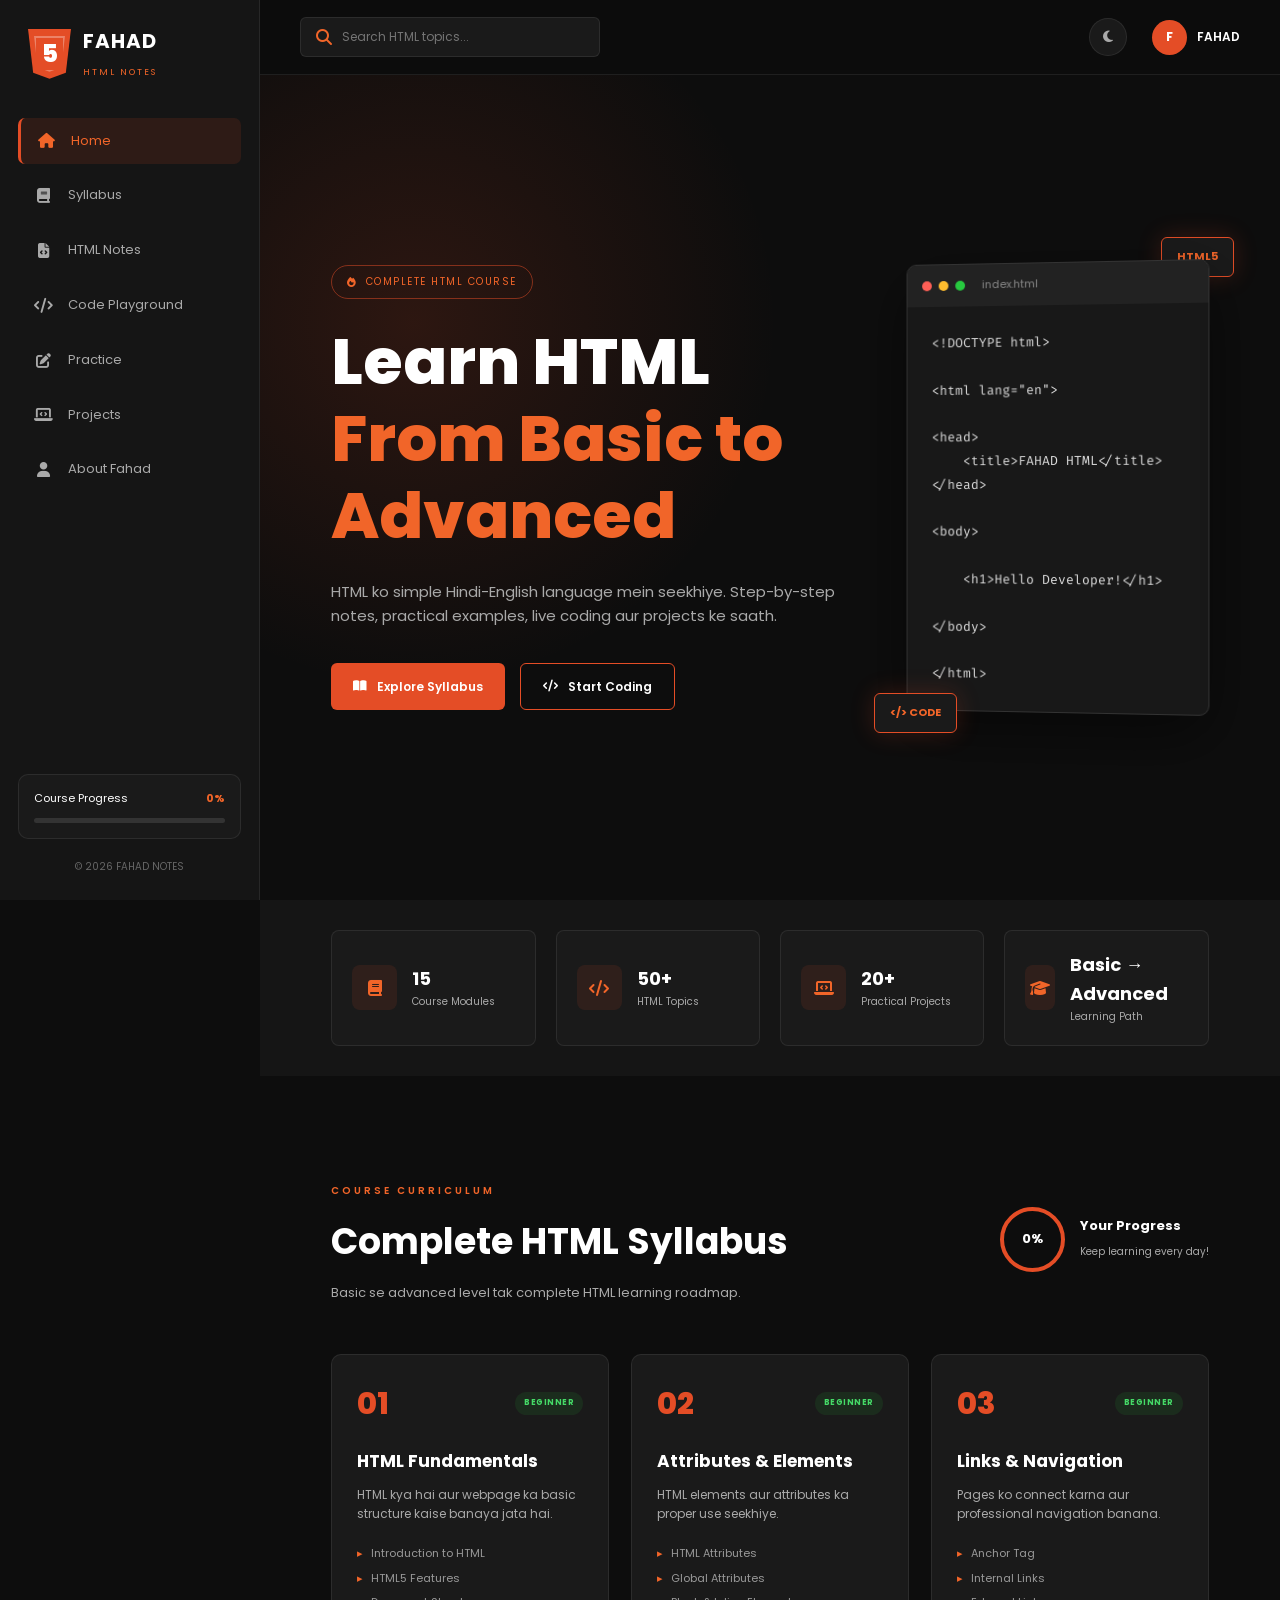
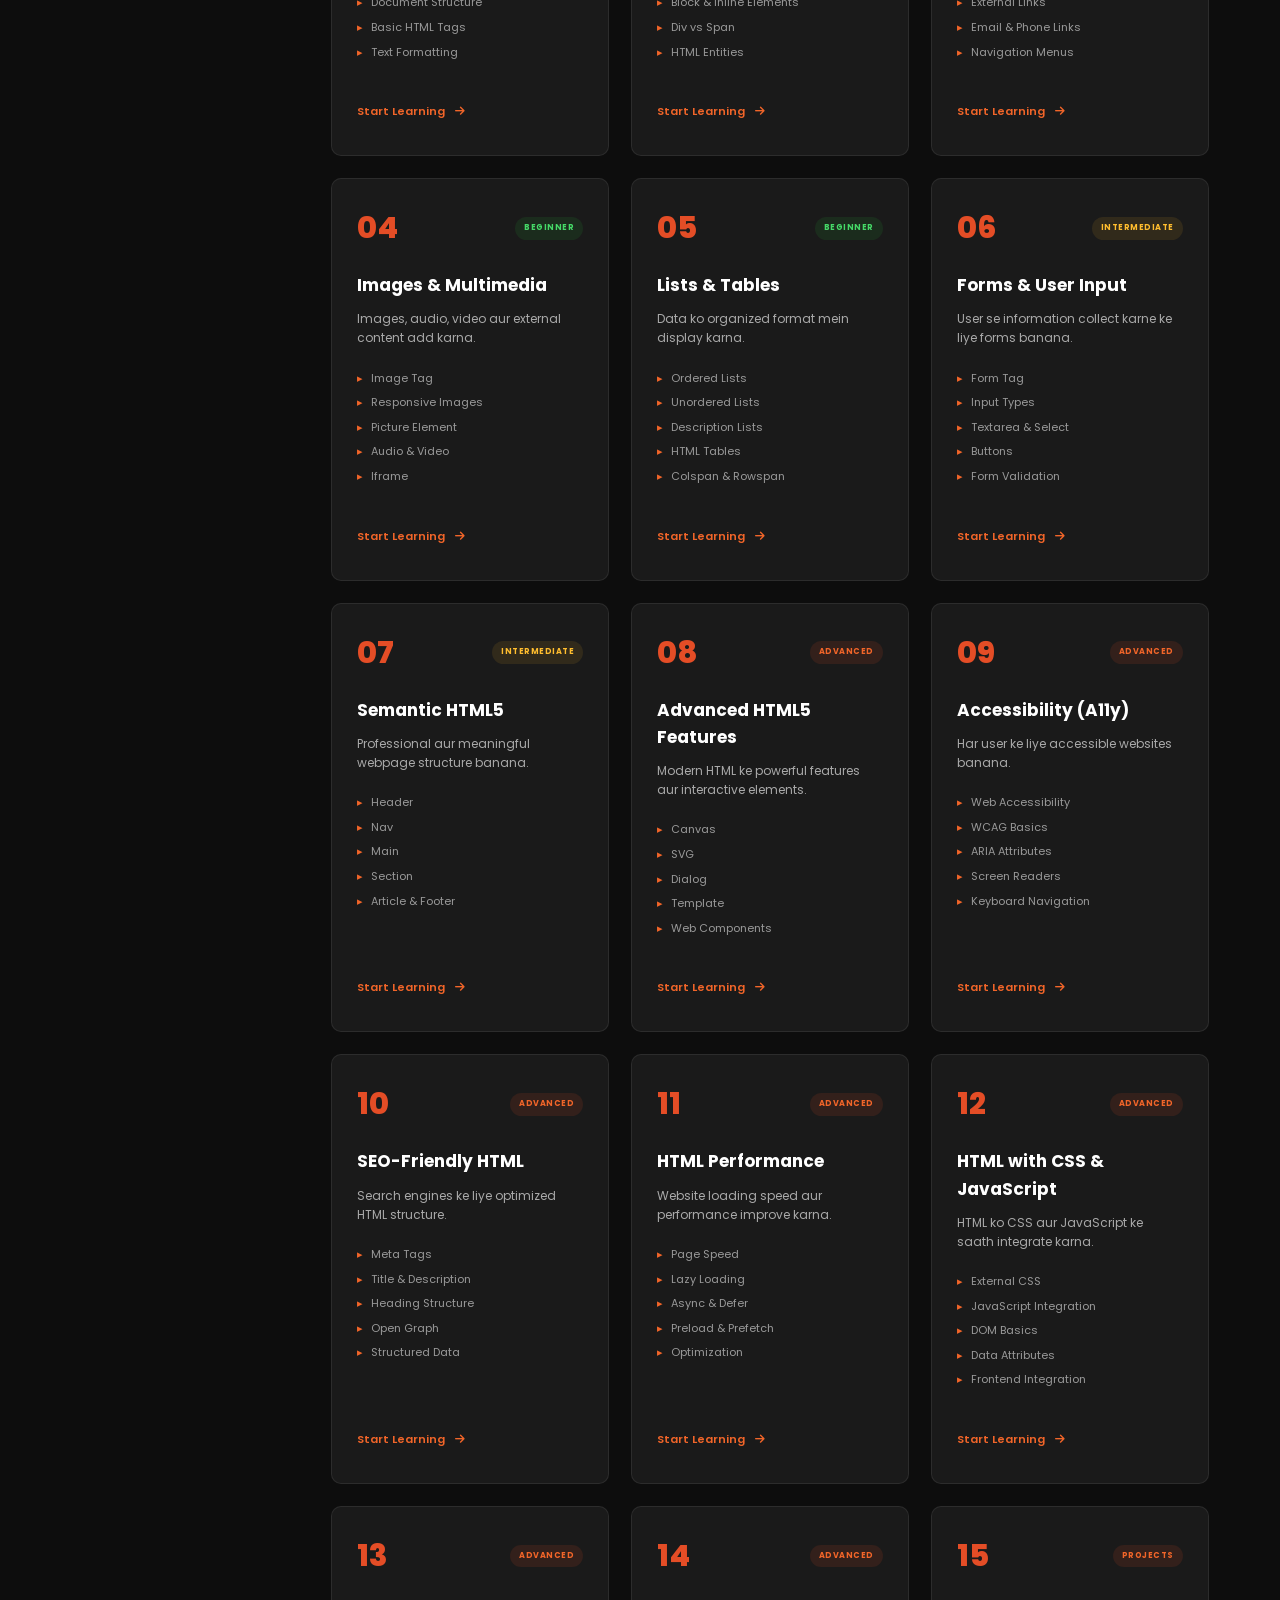
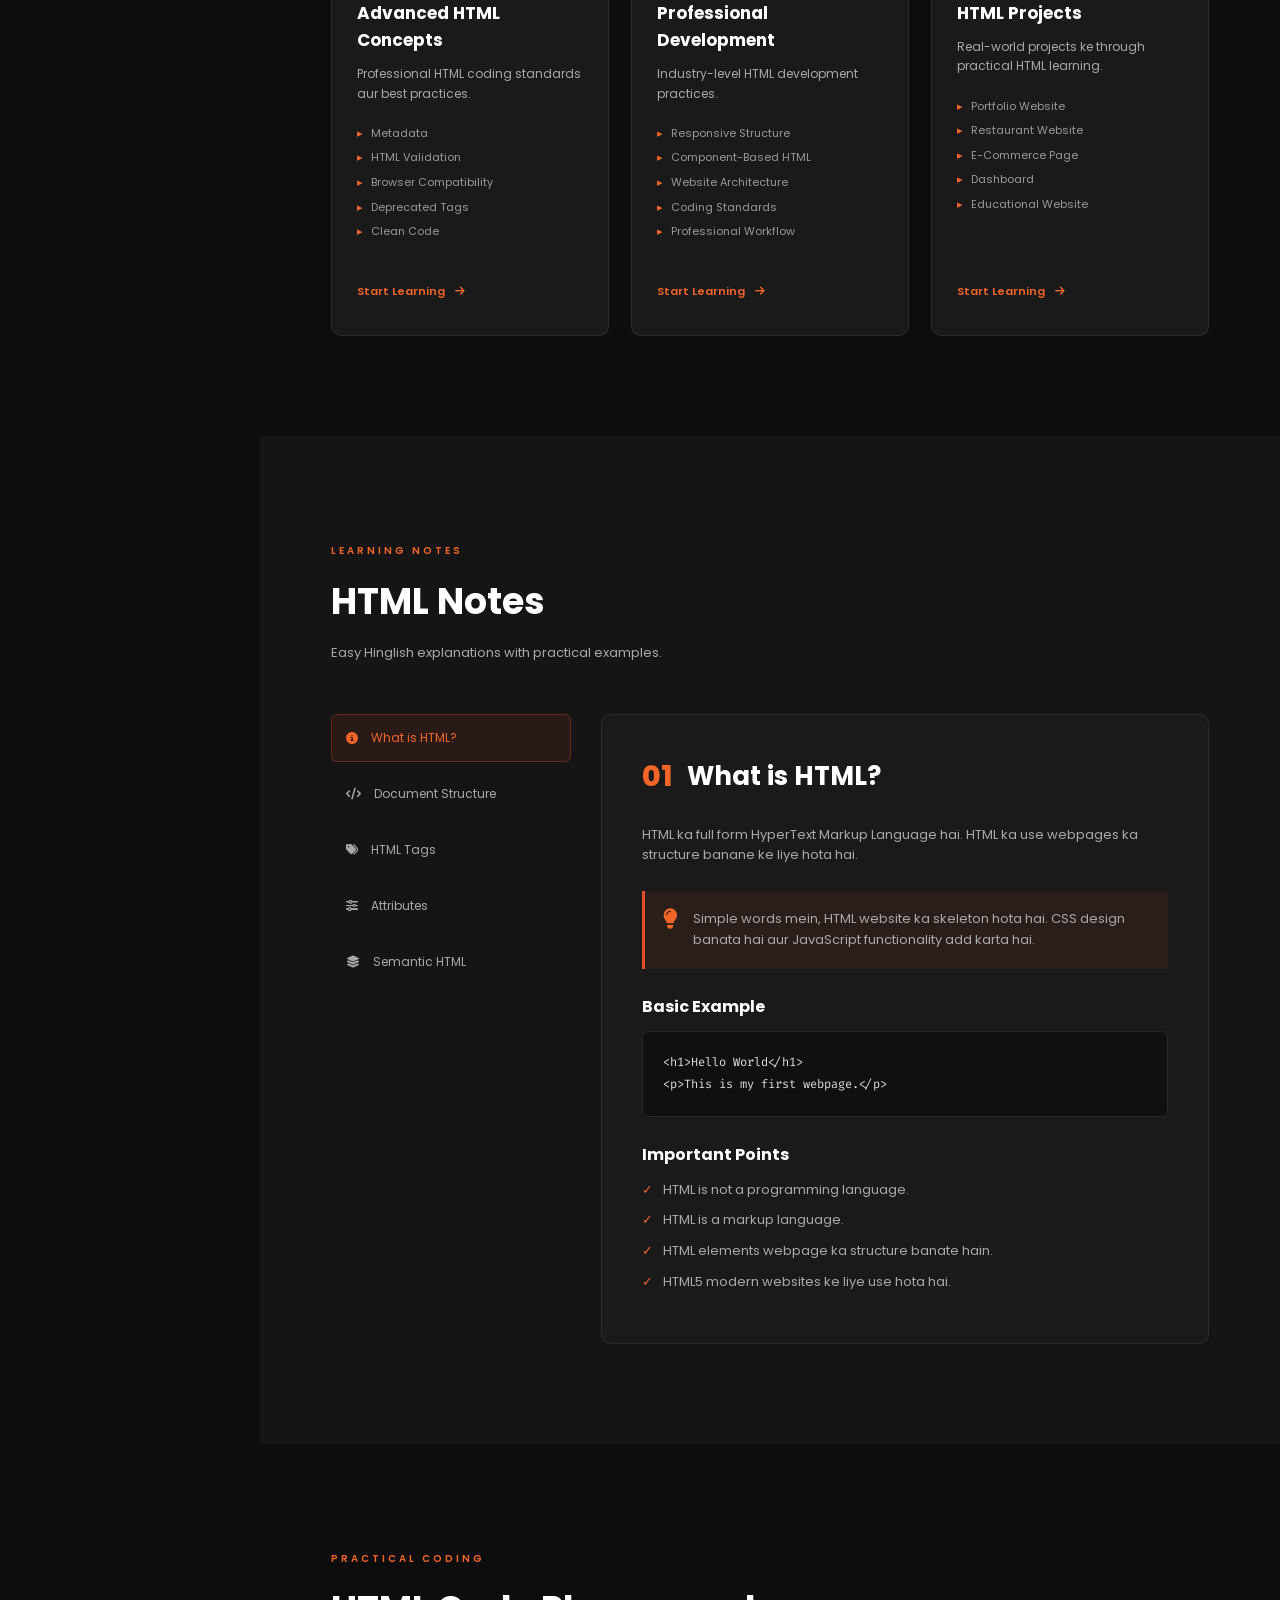
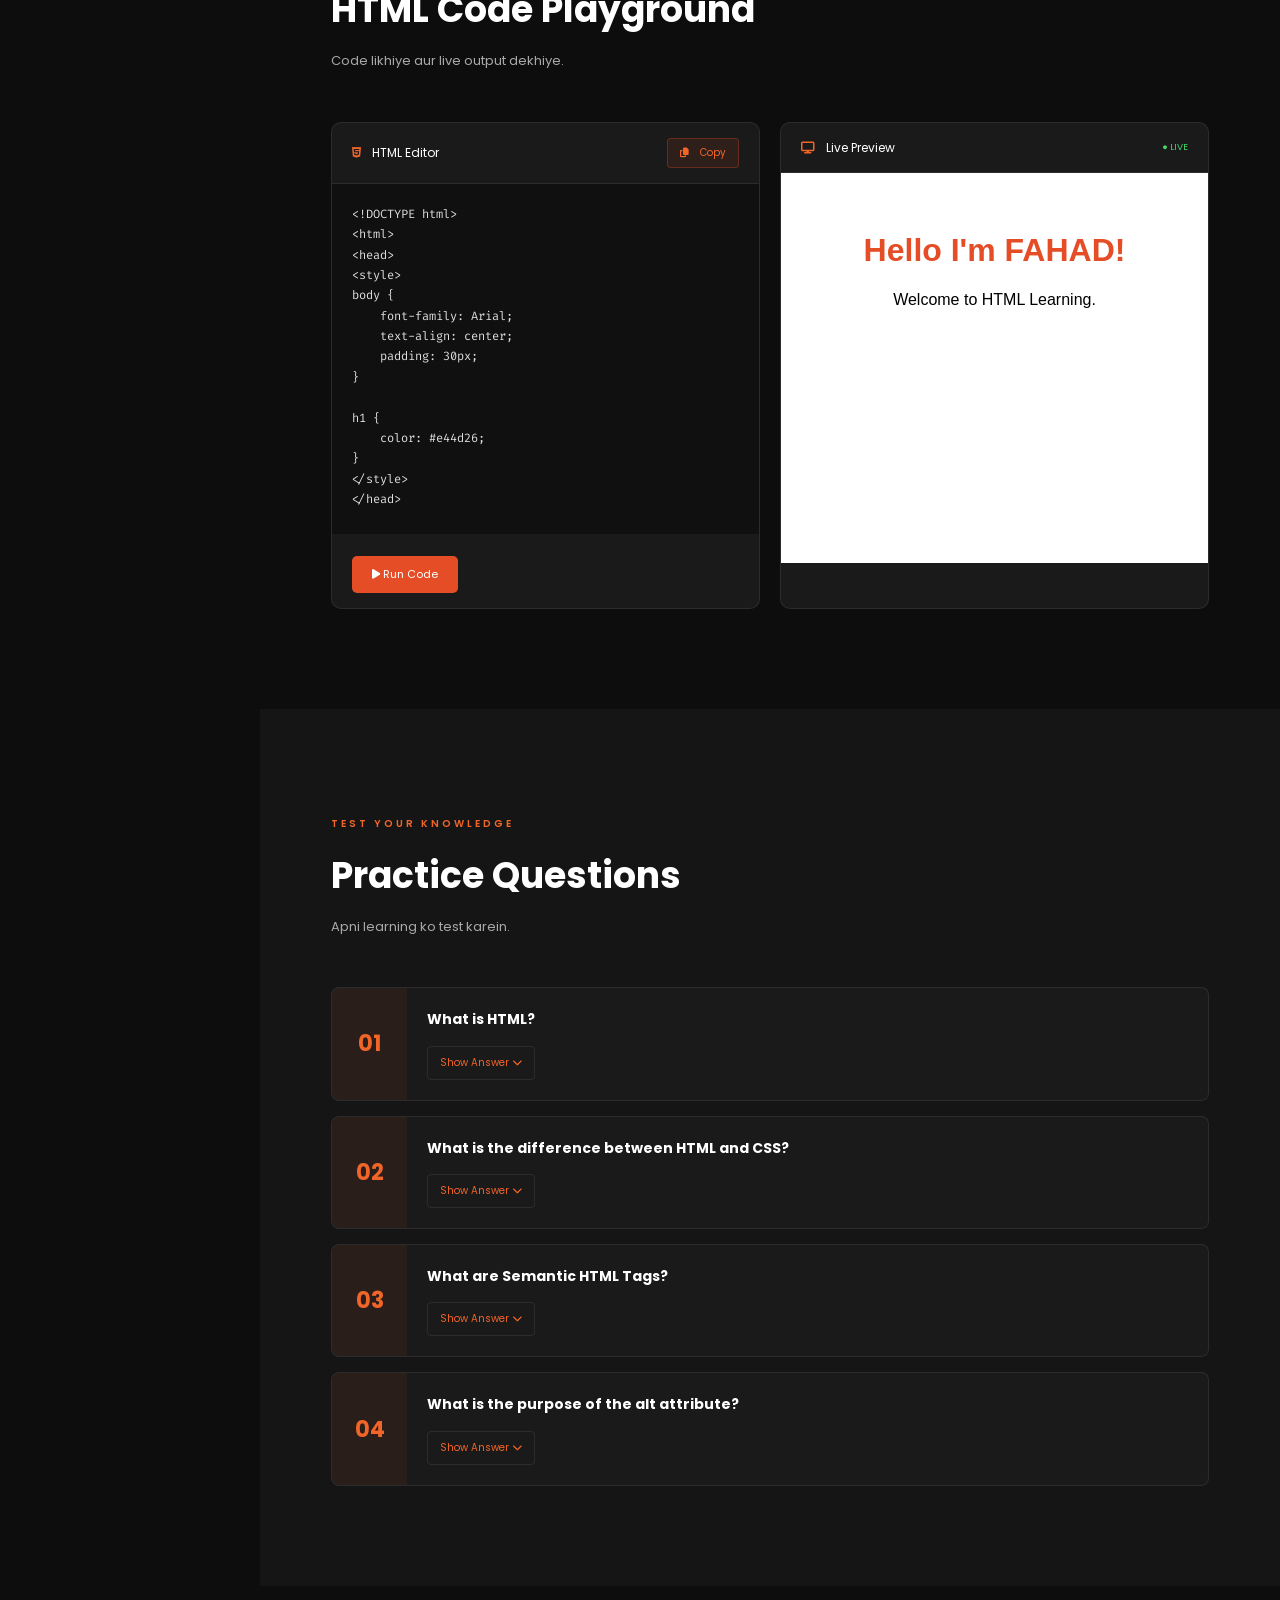
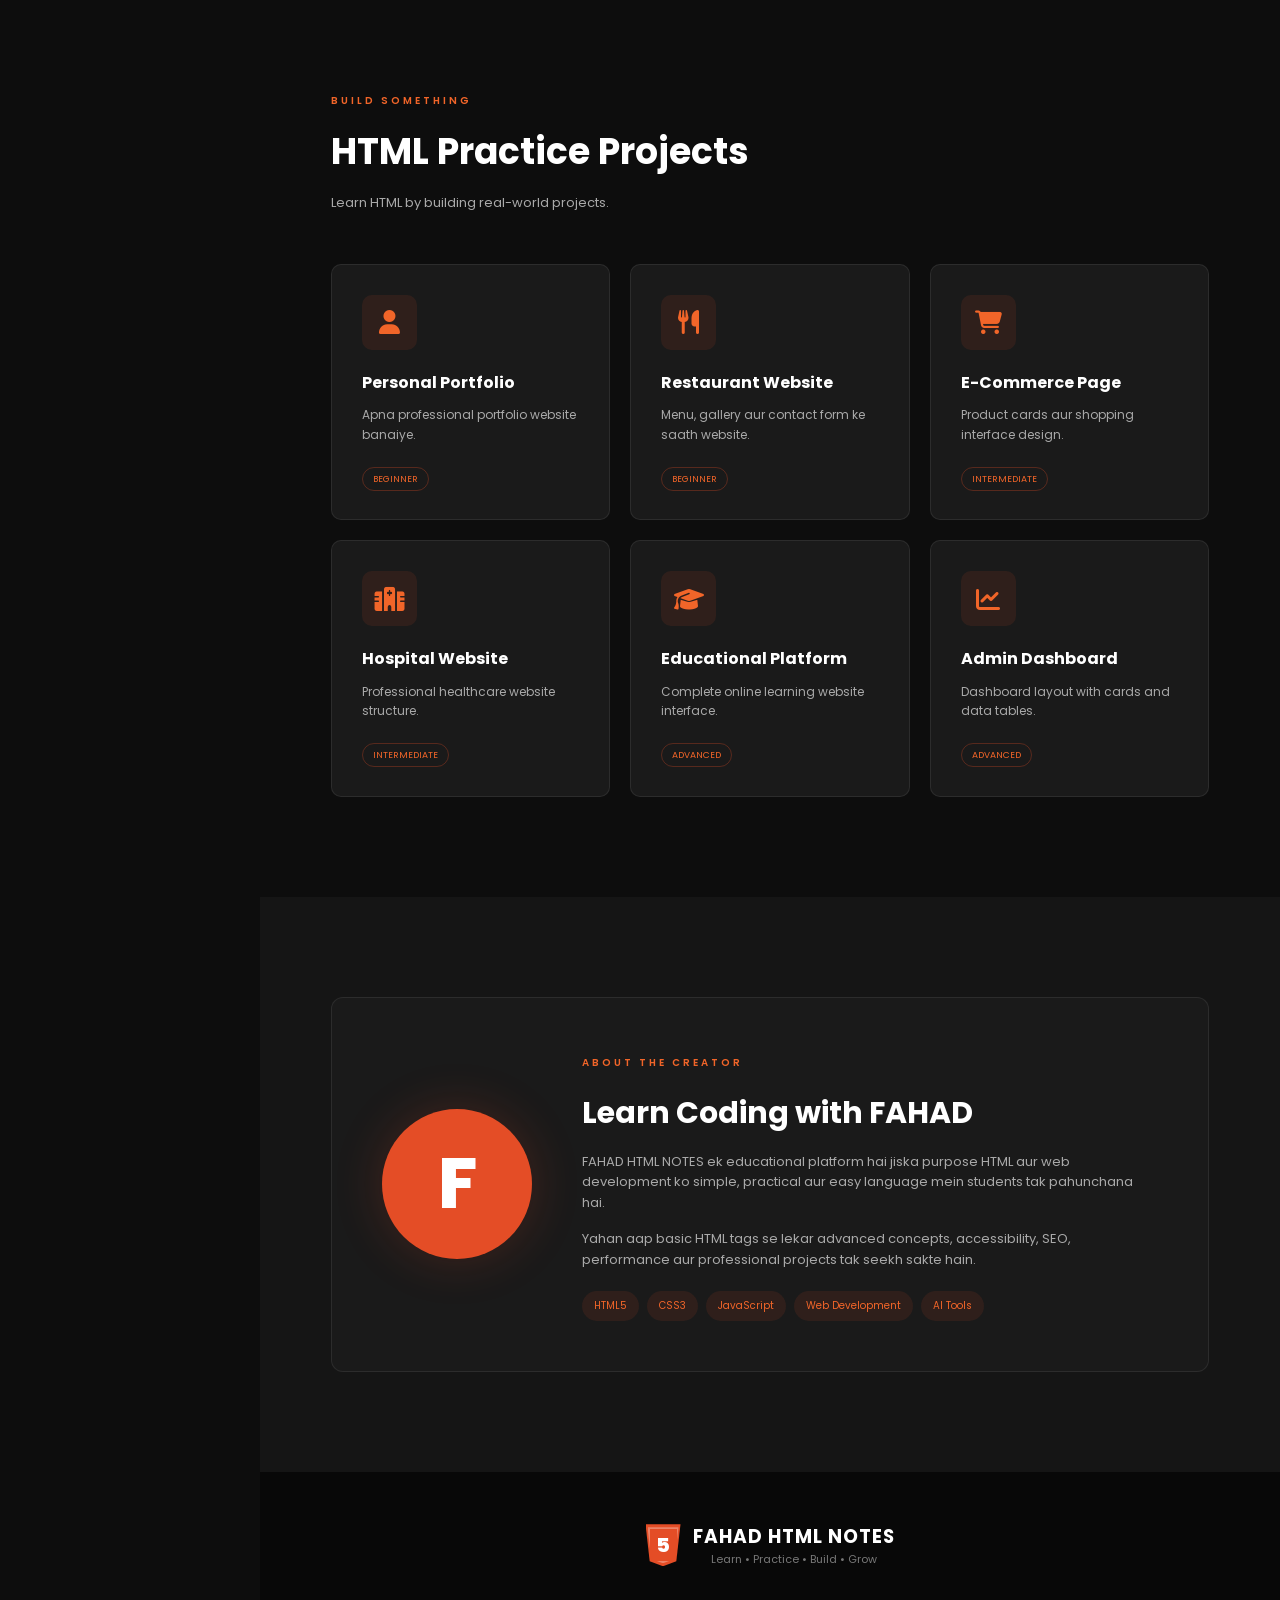
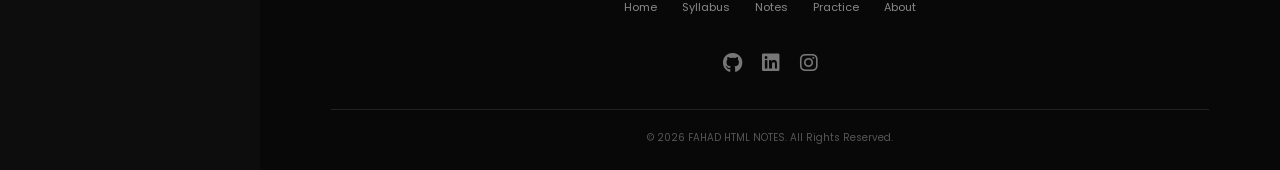
==== HTML Note/index.html @ c2941033 "Add files via upload" ====
<!DOCTYPE html>
<html lang="en">
<head>
    <meta charset="UTF-8">
    <meta name="viewport" content="width=device-width, initial-scale=1.0">

    <title>FAHAD HTML NOTES | Learn HTML Basic to Advanced</title>

    <link rel="stylesheet" href="style.css">

    <link href="https://fonts.googleapis.com/css2?family=Poppins:wght@300;400;500;600;700;800&family=Fira+Code:wght@400;500;600&display=swap" rel="stylesheet">

    <link rel="stylesheet" href="https://cdnjs.cloudflare.com/ajax/libs/font-awesome/6.5.0/css/all.min.css">
</head>

<body>

<!-- ================= SIDEBAR ================= -->

<aside class="sidebar">

    <div class="brand">

        <div class="html-logo">
            <span>5</span>
        </div>

        <div class="brand-text">
            <h2>FAHAD</h2>
            <small>HTML NOTES</small>
        </div>

    </div>


    <nav class="side-nav">

        <a href="#home" class="active">
            <i class="fa-solid fa-house"></i>
            <span>Home</span>
        </a>

        <a href="#syllabus">
            <i class="fa-solid fa-book"></i>
            <span>Syllabus</span>
        </a>

        <a href="#notes">
            <i class="fa-solid fa-file-code"></i>
            <span>HTML Notes</span>
        </a>

        <a href="#playground">
            <i class="fa-solid fa-code"></i>
            <span>Code Playground</span>
        </a>

        <a href="#practice">
            <i class="fa-solid fa-pen-to-square"></i>
            <span>Practice</span>
        </a>

        <a href="#projects">
            <i class="fa-solid fa-laptop-code"></i>
            <span>Projects</span>
        </a>

        <a href="#about">
            <i class="fa-solid fa-user"></i>
            <span>About Fahad</span>
        </a>

    </nav>


    <div class="sidebar-bottom">

        <div class="progress-mini">

            <div class="progress-top">
                <span>Course Progress</span>
                <span id="miniProgress">0%</span>
            </div>

            <div class="progress-bar">
                <div id="miniProgressBar"></div>
            </div>

        </div>

        <p>© 2026 FAHAD NOTES</p>

    </div>

</aside>


<!-- ================= MAIN CONTENT ================= -->

<main class="main-content">


<!-- TOPBAR -->

<header class="topbar">

    <button class="menu-btn" id="menuBtn">
        <i class="fa-solid fa-bars"></i>
    </button>


    <div class="search-box">

        <i class="fa-solid fa-search"></i>

        <input
            type="text"
            id="searchInput"
            placeholder="Search HTML topics..."
        >

    </div>


    <div class="top-actions">

        <button id="themeToggle" class="icon-btn">
            <i class="fa-solid fa-moon"></i>
        </button>

        <div class="profile-mini">
            <div class="profile-avatar">F</div>
            <span>FAHAD</span>
        </div>

    </div>

</header>


<!-- ================= HOME ================= -->

<section class="hero-section" id="home">

    <div class="hero-content">

        <div class="hero-badge">
            <i class="fa-solid fa-fire"></i>
            COMPLETE HTML COURSE
        </div>

        <h1>
            Learn HTML<br>
            <span>From Basic to Advanced</span>
        </h1>

        <p>
            HTML ko simple Hindi-English language mein seekhiye.
            Step-by-step notes, practical examples, live coding aur projects ke saath.
        </p>

        <div class="hero-buttons">

            <a href="#syllabus" class="btn primary-btn">
                <i class="fa-solid fa-book-open"></i>
                Explore Syllabus
            </a>

            <a href="#playground" class="btn outline-btn">
                <i class="fa-solid fa-code"></i>
                Start Coding
            </a>

        </div>

    </div>


    <div class="hero-visual">

        <div class="floating-tag tag-one">
            HTML5
        </div>

        <div class="code-window">

            <div class="window-header">

                <span class="dot red"></span>
                <span class="dot yellow"></span>
                <span class="dot green"></span>

                <small>index.html</small>

            </div>

<pre><code>&lt;!DOCTYPE html&gt;

&lt;html lang="en"&gt;

&lt;head&gt;
    &lt;title&gt;FAHAD HTML&lt;/title&gt;
&lt;/head&gt;

&lt;body&gt;

    &lt;h1&gt;Hello Developer!&lt;/h1&gt;

&lt;/body&gt;

&lt;/html&gt;</code></pre>

        </div>

        <div class="floating-tag tag-two">
            &lt;/&gt; CODE
        </div>

    </div>

</section>


<!-- ================= STATS ================= -->

<section class="stats-grid">

    <div class="stat-card">
        <div class="stat-icon">
            <i class="fa-solid fa-book"></i>
        </div>
        <div>
            <h3>15</h3>
            <p>Course Modules</p>
        </div>
    </div>


    <div class="stat-card">
        <div class="stat-icon">
            <i class="fa-solid fa-code"></i>
        </div>
        <div>
            <h3>50+</h3>
            <p>HTML Topics</p>
        </div>
    </div>


    <div class="stat-card">
        <div class="stat-icon">
            <i class="fa-solid fa-laptop-code"></i>
        </div>
        <div>
            <h3>20+</h3>
            <p>Practical Projects</p>
        </div>
    </div>


    <div class="stat-card">
        <div class="stat-icon">
            <i class="fa-solid fa-graduation-cap"></i>
        </div>
        <div>
            <h3>Basic → Advanced</h3>
            <p>Learning Path</p>
        </div>
    </div>

</section>


<!-- ================= SYLLABUS ================= -->

<section class="section" id="syllabus">

    <div class="section-header">

        <div>
            <span class="section-label">COURSE CURRICULUM</span>
            <h2>Complete HTML Syllabus</h2>
            <p>Basic se advanced level tak complete HTML learning roadmap.</p>
        </div>

        <div class="course-progress">

            <div class="progress-circle">
                <span id="progressPercent">0%</span>
            </div>

            <div>
                <strong>Your Progress</strong>
                <small>Keep learning every day!</small>
            </div>

        </div>

    </div>


    <div class="syllabus-grid" id="syllabusGrid">

        <!-- MODULE 1 -->

        <div class="module-card" data-title="html fundamentals introduction basic tags">

            <div class="module-top">
                <span class="module-number">01</span>
                <span class="level beginner">BEGINNER</span>
            </div>

            <h3>HTML Fundamentals</h3>

            <p>
                HTML kya hai aur webpage ka basic structure kaise banaya jata hai.
            </p>

            <ul>
                <li>Introduction to HTML</li>
                <li>HTML5 Features</li>
                <li>Document Structure</li>
                <li>Basic HTML Tags</li>
                <li>Text Formatting</li>
            </ul>

            <button class="module-btn" onclick="openModule(1)">
                Start Learning <i class="fa-solid fa-arrow-right"></i>
            </button>

        </div>


        <!-- MODULE 2 -->

        <div class="module-card" data-title="html attributes elements div span entities">

            <div class="module-top">
                <span class="module-number">02</span>
                <span class="level beginner">BEGINNER</span>
            </div>

            <h3>Attributes & Elements</h3>

            <p>
                HTML elements aur attributes ka proper use seekhiye.
            </p>

            <ul>
                <li>HTML Attributes</li>
                <li>Global Attributes</li>
                <li>Block & Inline Elements</li>
                <li>Div vs Span</li>
                <li>HTML Entities</li>
            </ul>

            <button class="module-btn" onclick="openModule(2)">
                Start Learning <i class="fa-solid fa-arrow-right"></i>
            </button>

        </div>


        <!-- MODULE 3 -->

        <div class="module-card" data-title="links navigation anchor href">

            <div class="module-top">
                <span class="module-number">03</span>
                <span class="level beginner">BEGINNER</span>
            </div>

            <h3>Links & Navigation</h3>

            <p>
                Pages ko connect karna aur professional navigation banana.
            </p>

            <ul>
                <li>Anchor Tag</li>
                <li>Internal Links</li>
                <li>External Links</li>
                <li>Email & Phone Links</li>
                <li>Navigation Menus</li>
            </ul>

            <button class="module-btn" onclick="openModule(3)">
                Start Learning <i class="fa-solid fa-arrow-right"></i>
            </button>

        </div>


        <!-- MODULE 4 -->

        <div class="module-card" data-title="images audio video multimedia picture iframe">

            <div class="module-top">
                <span class="module-number">04</span>
                <span class="level beginner">BEGINNER</span>
            </div>

            <h3>Images & Multimedia</h3>

            <p>
                Images, audio, video aur external content add karna.
            </p>

            <ul>
                <li>Image Tag</li>
                <li>Responsive Images</li>
                <li>Picture Element</li>
                <li>Audio & Video</li>
                <li>Iframe</li>
            </ul>

            <button class="module-btn" onclick="openModule(4)">
                Start Learning <i class="fa-solid fa-arrow-right"></i>
            </button>

        </div>


        <!-- MODULE 5 -->

        <div class="module-card" data-title="lists tables ordered unordered table">

            <div class="module-top">
                <span class="module-number">05</span>
                <span class="level beginner">BEGINNER</span>
            </div>

            <h3>Lists & Tables</h3>

            <p>
                Data ko organized format mein display karna.
            </p>

            <ul>
                <li>Ordered Lists</li>
                <li>Unordered Lists</li>
                <li>Description Lists</li>
                <li>HTML Tables</li>
                <li>Colspan & Rowspan</li>
            </ul>

            <button class="module-btn" onclick="openModule(5)">
                Start Learning <i class="fa-solid fa-arrow-right"></i>
            </button>

        </div>


        <!-- MODULE 6 -->

        <div class="module-card" data-title="forms input validation textarea select">

            <div class="module-top">
                <span class="module-number">06</span>
                <span class="level intermediate">INTERMEDIATE</span>
            </div>

            <h3>Forms & User Input</h3>

            <p>
                User se information collect karne ke liye forms banana.
            </p>

            <ul>
                <li>Form Tag</li>
                <li>Input Types</li>
                <li>Textarea & Select</li>
                <li>Buttons</li>
                <li>Form Validation</li>
            </ul>

            <button class="module-btn" onclick="openModule(6)">
                Start Learning <i class="fa-solid fa-arrow-right"></i>
            </button>

        </div>


        <!-- MODULE 7 -->

        <div class="module-card" data-title="semantic html header nav main section article footer">

            <div class="module-top">
                <span class="module-number">07</span>
                <span class="level intermediate">INTERMEDIATE</span>
            </div>

            <h3>Semantic HTML5</h3>

            <p>
                Professional aur meaningful webpage structure banana.
            </p>

            <ul>
                <li>Header</li>
                <li>Nav</li>
                <li>Main</li>
                <li>Section</li>
                <li>Article & Footer</li>
            </ul>

            <button class="module-btn" onclick="openModule(7)">
                Start Learning <i class="fa-solid fa-arrow-right"></i>
            </button>

        </div>


        <!-- MODULE 8 -->

        <div class="module-card" data-title="advanced html5 canvas svg dialog template">

            <div class="module-top">
                <span class="module-number">08</span>
                <span class="level advanced">ADVANCED</span>
            </div>

            <h3>Advanced HTML5 Features</h3>

            <p>
                Modern HTML ke powerful features aur interactive elements.
            </p>

            <ul>
                <li>Canvas</li>
                <li>SVG</li>
                <li>Dialog</li>
                <li>Template</li>
                <li>Web Components</li>
            </ul>

            <button class="module-btn" onclick="openModule(8)">
                Start Learning <i class="fa-solid fa-arrow-right"></i>
            </button>

        </div>


        <!-- MODULE 9 -->

        <div class="module-card" data-title="accessibility aria wcag screen reader">

            <div class="module-top">
                <span class="module-number">09</span>
                <span class="level advanced">ADVANCED</span>
            </div>

            <h3>Accessibility (A11y)</h3>

            <p>
                Har user ke liye accessible websites banana.
            </p>

            <ul>
                <li>Web Accessibility</li>
                <li>WCAG Basics</li>
                <li>ARIA Attributes</li>
                <li>Screen Readers</li>
                <li>Keyboard Navigation</li>
            </ul>

            <button class="module-btn" onclick="openModule(9)">
                Start Learning <i class="fa-solid fa-arrow-right"></i>
            </button>

        </div>


        <!-- MODULE 10 -->

        <div class="module-card" data-title="seo meta tags search engine optimization">

            <div class="module-top">
                <span class="module-number">10</span>
                <span class="level advanced">ADVANCED</span>
            </div>

            <h3>SEO-Friendly HTML</h3>

            <p>
                Search engines ke liye optimized HTML structure.
            </p>

            <ul>
                <li>Meta Tags</li>
                <li>Title & Description</li>
                <li>Heading Structure</li>
                <li>Open Graph</li>
                <li>Structured Data</li>
            </ul>

            <button class="module-btn" onclick="openModule(10)">
                Start Learning <i class="fa-solid fa-arrow-right"></i>
            </button>

        </div>


        <!-- MODULE 11 -->

        <div class="module-card" data-title="performance lazy loading async defer preload">

            <div class="module-top">
                <span class="module-number">11</span>
                <span class="level advanced">ADVANCED</span>
            </div>

            <h3>HTML Performance</h3>

            <p>
                Website loading speed aur performance improve karna.
            </p>

            <ul>
                <li>Page Speed</li>
                <li>Lazy Loading</li>
                <li>Async & Defer</li>
                <li>Preload & Prefetch</li>
                <li>Optimization</li>
            </ul>

            <button class="module-btn" onclick="openModule(11)">
                Start Learning <i class="fa-solid fa-arrow-right"></i>
            </button>

        </div>


        <!-- MODULE 12 -->

        <div class="module-card" data-title="css javascript dom integration">

            <div class="module-top">
                <span class="module-number">12</span>
                <span class="level advanced">ADVANCED</span>
            </div>

            <h3>HTML with CSS & JavaScript</h3>

            <p>
                HTML ko CSS aur JavaScript ke saath integrate karna.
            </p>

            <ul>
                <li>External CSS</li>
                <li>JavaScript Integration</li>
                <li>DOM Basics</li>
                <li>Data Attributes</li>
                <li>Frontend Integration</li>
            </ul>

            <button class="module-btn" onclick="openModule(12)">
                Start Learning <i class="fa-solid fa-arrow-right"></i>
            </button>

        </div>


        <!-- MODULE 13 -->

        <div class="module-card" data-title="metadata validation browser compatibility">

            <div class="module-top">
                <span class="module-number">13</span>
                <span class="level advanced">ADVANCED</span>
            </div>

            <h3>Advanced HTML Concepts</h3>

            <p>
                Professional HTML coding standards aur best practices.
            </p>

            <ul>
                <li>Metadata</li>
                <li>HTML Validation</li>
                <li>Browser Compatibility</li>
                <li>Deprecated Tags</li>
                <li>Clean Code</li>
            </ul>

            <button class="module-btn" onclick="openModule(13)">
                Start Learning <i class="fa-solid fa-arrow-right"></i>
            </button>

        </div>


        <!-- MODULE 14 -->

        <div class="module-card" data-title="professional responsive html architecture components">

            <div class="module-top">
                <span class="module-number">14</span>
                <span class="level advanced">ADVANCED</span>
            </div>

            <h3>Professional Development</h3>

            <p>
                Industry-level HTML development practices.
            </p>

            <ul>
                <li>Responsive Structure</li>
                <li>Component-Based HTML</li>
                <li>Website Architecture</li>
                <li>Coding Standards</li>
                <li>Professional Workflow</li>
            </ul>

            <button class="module-btn" onclick="openModule(14)">
                Start Learning <i class="fa-solid fa-arrow-right"></i>
            </button>

        </div>


        <!-- MODULE 15 -->

        <div class="module-card" data-title="html projects portfolio ecommerce website practice">

            <div class="module-top">
                <span class="module-number">15</span>
                <span class="level advanced">PROJECTS</span>
            </div>

            <h3>HTML Projects</h3>

            <p>
                Real-world projects ke through practical HTML learning.
            </p>

            <ul>
                <li>Portfolio Website</li>
                <li>Restaurant Website</li>
                <li>E-Commerce Page</li>
                <li>Dashboard</li>
                <li>Educational Website</li>
            </ul>

            <button class="module-btn" onclick="openModule(15)">
                Start Learning <i class="fa-solid fa-arrow-right"></i>
            </button>

        </div>

    </div>

</section>


<!-- ================= NOTES ================= -->

<section class="section notes-area" id="notes">

    <div class="section-header">

        <div>
            <span class="section-label">LEARNING NOTES</span>
            <h2>HTML Notes</h2>
            <p>Easy Hinglish explanations with practical examples.</p>
        </div>

    </div>


    <div class="notes-layout">

        <div class="notes-sidebar">

            <button class="note-tab active" onclick="showNote('intro', this)">
                <i class="fa-solid fa-circle-info"></i>
                What is HTML?
            </button>

            <button class="note-tab" onclick="showNote('structure', this)">
                <i class="fa-solid fa-code"></i>
                Document Structure
            </button>

            <button class="note-tab" onclick="showNote('tags', this)">
                <i class="fa-solid fa-tags"></i>
                HTML Tags
            </button>

            <button class="note-tab" onclick="showNote('attributes', this)">
                <i class="fa-solid fa-sliders"></i>
                Attributes
            </button>

            <button class="note-tab" onclick="showNote('semantic', this)">
                <i class="fa-solid fa-layer-group"></i>
                Semantic HTML
            </button>

        </div>


        <div class="notes-content" id="notesContent">

            <div class="note-content active" id="intro">

                <div class="note-title">
                    <span class="note-number">01</span>
                    <h2>What is HTML?</h2>
                </div>

                <p>
                    HTML ka full form HyperText Markup Language hai.
                    HTML ka use webpages ka structure banane ke liye hota hai.
                </p>

                <div class="info-box">
                    <i class="fa-solid fa-lightbulb"></i>
                    <p>
                        Simple words mein, HTML website ka skeleton hota hai.
                        CSS design banata hai aur JavaScript functionality add karta hai.
                    </p>
                </div>

                <h3>Basic Example</h3>

<pre class="note-code"><code>&lt;h1&gt;Hello World&lt;/h1&gt;
&lt;p&gt;This is my first webpage.&lt;/p&gt;</code></pre>

                <h3>Important Points</h3>

                <ul class="check-list">
                    <li>HTML is not a programming language.</li>
                    <li>HTML is a markup language.</li>
                    <li>HTML elements webpage ka structure banate hain.</li>
                    <li>HTML5 modern websites ke liye use hota hai.</li>
                </ul>

            </div>


            <div class="note-content" id="structure">

                <div class="note-title">
                    <span class="note-number">02</span>
                    <h2>HTML Document Structure</h2>
                </div>

                <p>
                    Har HTML webpage ek basic document structure follow karta hai.
                </p>

<pre class="note-code"><code>&lt;!DOCTYPE html&gt;
&lt;html lang="en"&gt;

&lt;head&gt;
    &lt;meta charset="UTF-8"&gt;
    &lt;title&gt;My Website&lt;/title&gt;
&lt;/head&gt;

&lt;body&gt;

    &lt;h1&gt;Welcome&lt;/h1&gt;

&lt;/body&gt;

&lt;/html&gt;</code></pre>

                <div class="info-box">
                    <i class="fa-solid fa-circle-check"></i>
                    <p>
                        <strong>DOCTYPE</strong> browser ko batata hai ki document HTML5 format mein hai.
                    </p>
                </div>

            </div>


            <div class="note-content" id="tags">

                <div class="note-title">
                    <span class="note-number">03</span>
                    <h2>HTML Tags</h2>
                </div>

                <p>
                    HTML tags webpage ke different elements create karte hain.
                </p>

                <div class="tag-table">

                    <div class="tag-row header">
                        <span>Tag</span>
                        <span>Use</span>
                    </div>

                    <div class="tag-row">
                        <span>&lt;h1&gt;</span>
                        <span>Main Heading</span>
                    </div>

                    <div class="tag-row">
                        <span>&lt;p&gt;</span>
                        <span>Paragraph</span>
                    </div>

                    <div class="tag-row">
                        <span>&lt;a&gt;</span>
                        <span>Link</span>
                    </div>

                    <div class="tag-row">
                        <span>&lt;img&gt;</span>
                        <span>Image</span>
                    </div>

                    <div class="tag-row">
                        <span>&lt;div&gt;</span>
                        <span>Container</span>
                    </div>

                </div>

            </div>


            <div class="note-content" id="attributes">

                <div class="note-title">
                    <span class="note-number">04</span>
                    <h2>HTML Attributes</h2>
                </div>

                <p>
                    Attributes HTML elements ke baare mein additional information provide karte hain.
                </p>

<pre class="note-code"><code>&lt;img src="photo.jpg" alt="My Photo"&gt;

&lt;a href="https://example.com"&gt;
    Visit Website
&lt;/a&gt;</code></pre>

                <p>
                    Yahan <strong>src</strong>, <strong>alt</strong> aur <strong>href</strong> attributes hain.
                </p>

            </div>


            <div class="note-content" id="semantic">

                <div class="note-title">
                    <span class="note-number">05</span>
                    <h2>Semantic HTML</h2>
                </div>

                <p>
                    Semantic tags element ka meaning clearly define karte hain.
                    Ye SEO aur accessibility ke liye useful hain.
                </p>

<pre class="note-code"><code>&lt;header&gt;
    Website Header
&lt;/header&gt;

&lt;nav&gt;
    Navigation Menu
&lt;/nav&gt;

&lt;main&gt;
    Main Content
&lt;/main&gt;

&lt;footer&gt;
    Website Footer
&lt;/footer&gt;</code></pre>

            </div>

        </div>

    </div>

</section>


<!-- ================= PLAYGROUND ================= -->

<section class="section playground-section" id="playground">

    <div class="section-header">

        <div>
            <span class="section-label">PRACTICAL CODING</span>
            <h2>HTML Code Playground</h2>
            <p>Code likhiye aur live output dekhiye.</p>
        </div>

    </div>


    <div class="playground">

        <div class="editor-panel">

            <div class="editor-header">

                <span>
                    <i class="fa-brands fa-html5"></i>
                    HTML Editor
                </span>

                <button id="copyCode" class="small-btn">
                    <i class="fa-solid fa-copy"></i>
                    Copy
                </button>

            </div>


<textarea id="codeEditor"><!DOCTYPE html>
<html>
<head>
<style>
body {
    font-family: Arial;
    text-align: center;
    padding: 30px;
}

h1 {
    color: #e44d26;
}
</style>
</head>

<body>

<h1>Hello I'm FAHAD!</h1>
<p>Welcome to HTML Learning.</p>

</body>
</html></textarea>


            <button id="runCode" class="run-btn">
                <i class="fa-solid fa-play"></i>
                Run Code
            </button>

        </div>


        <div class="preview-panel">

            <div class="preview-header">
                <span>
                    <i class="fa-solid fa-display"></i>
                    Live Preview
                </span>

                <span class="live-status">
                    ● LIVE
                </span>
            </div>

            <iframe id="previewFrame"></iframe>

        </div>

    </div>

</section>


<!-- ================= PRACTICE ================= -->

<section class="section practice-section" id="practice">

    <div class="section-header">

        <div>
            <span class="section-label">TEST YOUR KNOWLEDGE</span>
            <h2>Practice Questions</h2>
            <p>Apni learning ko test karein.</p>
        </div>

    </div>


    <div class="practice-list">

        <div class="question-card">

            <div class="question-number">01</div>

            <div class="question-content">

                <h3>What is HTML?</h3>

                <button class="answer-btn" onclick="toggleAnswer(this)">
                    Show Answer <i class="fa-solid fa-chevron-down"></i>
                </button>

                <div class="answer">
                    HTML stands for HyperText Markup Language.
                    It is used to create the structure of webpages.
                </div>

            </div>

        </div>


        <div class="question-card">

            <div class="question-number">02</div>

            <div class="question-content">

                <h3>What is the difference between HTML and CSS?</h3>

                <button class="answer-btn" onclick="toggleAnswer(this)">
                    Show Answer <i class="fa-solid fa-chevron-down"></i>
                </button>

                <div class="answer">
                    HTML creates the structure of a webpage, while CSS is used
                    to design and style that webpage.
                </div>

            </div>

        </div>


        <div class="question-card">

            <div class="question-number">03</div>

            <div class="question-content">

                <h3>What are Semantic HTML Tags?</h3>

                <button class="answer-btn" onclick="toggleAnswer(this)">
                    Show Answer <i class="fa-solid fa-chevron-down"></i>
                </button>

                <div class="answer">
                    Semantic tags clearly describe their meaning and purpose,
                    such as header, nav, main, article, section and footer.
                </div>

            </div>

        </div>


        <div class="question-card">

            <div class="question-number">04</div>

            <div class="question-content">

                <h3>What is the purpose of the alt attribute?</h3>

                <button class="answer-btn" onclick="toggleAnswer(this)">
                    Show Answer <i class="fa-solid fa-chevron-down"></i>
                </button>

                <div class="answer">
                    The alt attribute provides alternative text for images,
                    useful for accessibility and when images cannot load.
                </div>

            </div>

        </div>

    </div>

</section>


<!-- ================= PROJECTS ================= -->

<section class="section projects-section" id="projects">

    <div class="section-header">

        <div>
            <span class="section-label">BUILD SOMETHING</span>
            <h2>HTML Practice Projects</h2>
            <p>Learn HTML by building real-world projects.</p>
        </div>

    </div>


    <div class="projects-grid">

        <div class="project-card">

            <div class="project-icon">
                <i class="fa-solid fa-user"></i>
            </div>

            <h3>Personal Portfolio</h3>

            <p>
                Apna professional portfolio website banaiye.
            </p>

            <span class="project-level">BEGINNER</span>

        </div>


        <div class="project-card">

            <div class="project-icon">
                <i class="fa-solid fa-utensils"></i>
            </div>

            <h3>Restaurant Website</h3>

            <p>
                Menu, gallery aur contact form ke saath website.
            </p>

            <span class="project-level">BEGINNER</span>

        </div>


        <div class="project-card">

            <div class="project-icon">
                <i class="fa-solid fa-cart-shopping"></i>
            </div>

            <h3>E-Commerce Page</h3>

            <p>
                Product cards aur shopping interface design.
            </p>

            <span class="project-level">INTERMEDIATE</span>

        </div>


        <div class="project-card">

            <div class="project-icon">
                <i class="fa-solid fa-hospital"></i>
            </div>

            <h3>Hospital Website</h3>

            <p>
                Professional healthcare website structure.
            </p>

            <span class="project-level">INTERMEDIATE</span>

        </div>


        <div class="project-card">

            <div class="project-icon">
                <i class="fa-solid fa-graduation-cap"></i>
            </div>

            <h3>Educational Platform</h3>

            <p>
                Complete online learning website interface.
            </p>

            <span class="project-level">ADVANCED</span>

        </div>


        <div class="project-card">

            <div class="project-icon">
                <i class="fa-solid fa-chart-line"></i>
            </div>

            <h3>Admin Dashboard</h3>

            <p>
                Dashboard layout with cards and data tables.
            </p>

            <span class="project-level">ADVANCED</span>

        </div>

    </div>

</section>


<!-- ================= ABOUT ================= -->

<section class="section about-section" id="about">

    <div class="about-card">

        <div class="profile-large">
            <span>F</span>
        </div>

        <div class="about-text">

            <span class="section-label">ABOUT THE CREATOR</span>

            <h2>Learn Coding with FAHAD</h2>

            <p>
                FAHAD HTML NOTES ek educational platform hai jiska purpose
                HTML aur web development ko simple, practical aur easy language
                mein students tak pahunchana hai.
            </p>

            <p>
                Yahan aap basic HTML tags se lekar advanced concepts,
                accessibility, SEO, performance aur professional projects tak seekh sakte hain.
            </p>

            <div class="skills">

                <span>HTML5</span>
                <span>CSS3</span>
                <span>JavaScript</span>
                <span>Web Development</span>
                <span>AI Tools</span>

            </div>

        </div>

    </div>

</section>


<!-- ================= FOOTER ================= -->

<footer class="footer">

    <div class="footer-brand">

        <div class="html-logo small">
            <span>5</span>
        </div>

        <div>
            <h3>FAHAD HTML NOTES</h3>
            <p>Learn • Practice • Build • Grow</p>
        </div>

    </div>


    <div class="footer-links">

        <a href="#home">Home</a>
        <a href="#syllabus">Syllabus</a>
        <a href="#notes">Notes</a>
        <a href="#playground">Practice</a>
        <a href="#about">About</a>

    </div>


    <div class="social-links">

        <a href="#"><i class="fab fa-github"></i></a>
        <a href="#"><i class="fab fa-linkedin"></i></a>
        <a href="#"><i class="fab fa-instagram"></i></a>

    </div>


    <hr>

    <p class="copyright">
        © 2026 FAHAD HTML NOTES. All Rights Reserved.
    </p>

</footer>

</main>


<!-- MODULE MODAL -->

<div class="modal" id="moduleModal">

    <div class="modal-content">

        <button class="close-modal" onclick="closeModule()">
            <i class="fa-solid fa-xmark"></i>
        </button>

        <div id="modalBody"></div>

    </div>

</div>


<script src="script.js"></script>

</body>
</html>
---- HTML Note/style.css ----
/* =====================================================
   FAHAD HTML NOTES - PROFESSIONAL DESIGN
===================================================== */

* {
    margin: 0;
    padding: 0;
    box-sizing: border-box;
}

:root {

    --primary: #e44d26;
    --secondary: #f16529;
    --accent: #ff7b45;

    --bg: #0d0d0d;
    --bg-light: #151515;
    --card: #1a1a1a;
    --card-hover: #202020;

    --text: #ffffff;
    --text-light: #a9a9a9;
    --border: rgba(255,255,255,0.08);

    --sidebar-width: 260px;

    --transition: all 0.3s ease;
}

body.light-mode {

    --bg: #f5f5f5;
    --bg-light: #ffffff;
    --card: #ffffff;
    --card-hover: #f0f0f0;

    --text: #1b1b1b;
    --text-light: #666;
    --border: rgba(0,0,0,0.1);

}

html {
    scroll-behavior: smooth;
}

body {

    font-family: 'Poppins', sans-serif;

    background: var(--bg);
    color: var(--text);

    line-height: 1.6;

    transition: var(--transition);

}

a {
    text-decoration: none;
    color: inherit;
}

button {
    font-family: inherit;
    cursor: pointer;
}


/* =====================================================
   SIDEBAR
===================================================== */

.sidebar {

    position: fixed;
    top: 0;
    left: 0;

    width: var(--sidebar-width);
    height: 100vh;

    background: var(--bg-light);

    border-right: 1px solid var(--border);

    padding: 25px 18px;

    display: flex;
    flex-direction: column;

    z-index: 1000;

    transition: var(--transition);

}


/* BRAND */

.brand {

    display: flex;
    align-items: center;
    gap: 12px;

    padding: 0 10px 35px;

}

.html-logo {

    width: 43px;
    height: 50px;

    background: var(--primary);

    clip-path: polygon(0 0, 100% 0, 88% 88%, 50% 100%, 12% 88%);

    display: flex;
    align-items: center;
    justify-content: center;

    font-weight: 800;
    font-size: 25px;

    color: white;

    position: relative;

}

.html-logo::after {

    content: '';

    position: absolute;

    width: 27px;
    height: 32px;

    border: 2px solid white;

    clip-path: polygon(0 0, 100% 0, 88% 88%, 50% 100%, 12% 88%);

    opacity: 0.3;

}

.brand-text h2 {

    font-size: 20px;
    letter-spacing: 1px;

}

.brand-text small {

    color: var(--secondary);

    font-size: 9px;
    letter-spacing: 2px;

}


/* NAVIGATION */

.side-nav {

    display: flex;
    flex-direction: column;
    gap: 8px;

}

.side-nav a {

    display: flex;
    align-items: center;
    gap: 15px;

    padding: 13px 15px;

    color: var(--text-light);

    border-radius: 7px;

    font-size: 13px;

    transition: var(--transition);

}

.side-nav a i {

    width: 20px;
    text-align: center;

    font-size: 15px;

}

.side-nav a:hover,
.side-nav a.active {

    background: rgba(228,77,38,0.12);

    color: var(--secondary);

}

.side-nav a.active {

    border-left: 3px solid var(--primary);

}


/* SIDEBAR BOTTOM */

.sidebar-bottom {

    margin-top: auto;

}

.progress-mini {

    background: var(--card);

    border: 1px solid var(--border);

    border-radius: 10px;

    padding: 15px;

    margin-bottom: 20px;

}

.progress-top {

    display: flex;
    justify-content: space-between;

    font-size: 11px;

    margin-bottom: 10px;

}

.progress-top span:last-child {

    color: var(--secondary);
    font-weight: bold;

}

.progress-bar {

    height: 5px;

    background: #333;

    border-radius: 10px;

    overflow: hidden;

}

#miniProgressBar {

    height: 100%;
    width: 0%;

    background: var(--secondary);

    transition: width 0.5s ease;

}

.sidebar-bottom p {

    font-size: 10px;
    color: #666;
    text-align: center;

}


/* =====================================================
   MAIN CONTENT
===================================================== */

.main-content {

    margin-left: var(--sidebar-width);

    min-height: 100vh;

}


/* TOPBAR */

.topbar {

    position: sticky;
    top: 0;

    height: 75px;

    background: rgba(13,13,13,0.9);

    backdrop-filter: blur(15px);

    border-bottom: 1px solid var(--border);

    display: flex;
    align-items: center;
    justify-content: space-between;

    padding: 0 40px;

    z-index: 900;

}

body.light-mode .topbar {

    background: rgba(255,255,255,0.9);

}

.menu-btn {

    display: none;

    background: none;
    border: none;

    color: var(--text);

    font-size: 20px;

}


/* SEARCH */

.search-box {

    display: flex;
    align-items: center;
    gap: 10px;

    background: var(--card);

    border: 1px solid var(--border);

    padding: 10px 15px;

    border-radius: 6px;

    width: 300px;

}

.search-box i {

    color: var(--secondary);

}

.search-box input {

    background: transparent;
    border: none;
    outline: none;

    color: var(--text);

    width: 100%;

    font-family: inherit;
    font-size: 12px;

}

.top-actions {

    display: flex;
    align-items: center;
    gap: 25px;

}

.icon-btn {

    background: var(--card);

    border: 1px solid var(--border);

    color: var(--text-light);

    width: 38px;
    height: 38px;

    border-radius: 50%;

    transition: var(--transition);

}

.icon-btn:hover {

    color: var(--secondary);
    border-color: var(--primary);

}

.profile-mini {

    display: flex;
    align-items: center;
    gap: 10px;

    font-size: 12px;
    font-weight: 600;

}

.profile-avatar {

    width: 35px;
    height: 35px;

    border-radius: 50%;

    background: var(--primary);

    display: flex;
    align-items: center;
    justify-content: center;

    font-weight: bold;

}


/* =====================================================
   HERO
===================================================== */

.hero-section {

    min-height: calc(100vh - 75px);

    display: flex;
    align-items: center;
    justify-content: space-between;

    padding: 80px 7%;

    background:

        radial-gradient(
            circle at 15% 30%,
            rgba(228,77,38,0.15),
            transparent 35%
        );

}

.hero-content {

    max-width: 600px;

}

.hero-badge {

    display: inline-flex;
    align-items: center;
    gap: 8px;

    padding: 8px 15px;

    border: 1px solid rgba(228,77,38,0.5);

    border-radius: 30px;

    color: var(--secondary);

    font-size: 10px;
    letter-spacing: 1.5px;

}

.hero-badge i {

    color: var(--secondary);

}

.hero-content h1 {

    font-size: clamp(40px, 5vw, 65px);

    line-height: 1.2;

    margin: 25px 0;

    font-weight: 800;

}

.hero-content h1 span {

    color: var(--secondary);

}

.hero-content p {

    color: var(--text-light);

    font-size: 15px;

    max-width: 530px;

}

.hero-buttons {

    display: flex;
    gap: 15px;

    margin-top: 35px;

}

.btn {

    display: inline-flex;
    align-items: center;
    gap: 10px;

    padding: 13px 22px;

    border-radius: 6px;

    font-size: 12px;
    font-weight: 600;

    transition: var(--transition);

}

.primary-btn {

    background: var(--primary);
    color: white;

}

.primary-btn:hover {

    background: var(--secondary);
    transform: translateY(-3px);

}

.outline-btn {

    border: 1px solid var(--primary);

    color: var(--text);

}

.outline-btn:hover {

    background: var(--primary);
    color: white;

}


/* HERO CODE */

.hero-visual {

    position: relative;

    width: 430px;

}

.code-window {

    background: #181818;

    border: 1px solid #333;

    border-radius: 10px;

    box-shadow: 0 20px 60px rgba(0,0,0,0.5);

    overflow: hidden;

    transform: perspective(1000px) rotateY(-5deg);

}

.window-header {

    height: 42px;

    background: #222;

    display: flex;
    align-items: center;

    gap: 7px;

    padding: 0 15px;

}

.window-header small {

    margin-left: 10px;

    color: #888;

    font-size: 11px;

}

.dot {

    width: 10px;
    height: 10px;

    border-radius: 50%;

}

.red {
    background: #ff5f56;
}

.yellow {
    background: #ffbd2e;
}

.green {
    background: #27c93f;
}

.code-window pre {

    padding: 25px;

    overflow-x: auto;

}

.code-window code {

    font-family: 'Fira Code', monospace;

    color: #ddd;

    font-size: 13px;

    line-height: 1.8;

}

.floating-tag {

    position: absolute;

    background: var(--card);

    border: 1px solid var(--primary);

    color: var(--secondary);

    padding: 10px 15px;

    border-radius: 6px;

    font-size: 11px;
    font-weight: bold;

    box-shadow: 0 0 25px rgba(228,77,38,0.2);

}

.tag-one {

    top: -25px;
    right: -25px;

}

.tag-two {

    bottom: -20px;
    left: -30px;

}


/* =====================================================
   STATS
===================================================== */

.stats-grid {

    display: grid;

    grid-template-columns: repeat(4, 1fr);

    gap: 20px;

    padding: 30px 7%;

    background: var(--bg-light);

}

.stat-card {

    display: flex;
    align-items: center;
    gap: 15px;

    padding: 20px;

    background: var(--card);

    border: 1px solid var(--border);

    border-radius: 8px;

}

.stat-icon {

    width: 45px;
    height: 45px;

    display: flex;
    align-items: center;
    justify-content: center;

    background: rgba(228,77,38,0.1);

    border-radius: 8px;

    color: var(--secondary);

}

.stat-card h3 {

    font-size: 18px;

}

.stat-card p {

    font-size: 10px;
    color: var(--text-light);

}


/* =====================================================
   COMMON SECTION
===================================================== */

.section {

    padding: 100px 7%;

}

.section-header {

    display: flex;
    justify-content: space-between;
    align-items: center;

    margin-bottom: 50px;

}

.section-label {

    color: var(--secondary);

    font-size: 10px;
    letter-spacing: 3px;
    font-weight: 600;

}

.section-header h2 {

    font-size: 36px;

    margin: 12px 0;

}

.section-header p {

    color: var(--text-light);

    font-size: 13px;

}


/* =====================================================
   COURSE PROGRESS
===================================================== */

.course-progress {

    display: flex;
    align-items: center;
    gap: 15px;

}

.progress-circle {

    width: 65px;
    height: 65px;

    border-radius: 50%;

    border: 4px solid var(--primary);

    display: flex;
    align-items: center;
    justify-content: center;

}

.progress-circle span {

    font-size: 13px;
    font-weight: bold;

}

.course-progress strong {

    display: block;
    font-size: 13px;

}

.course-progress small {

    color: var(--text-light);
    font-size: 10px;

}


/* =====================================================
   SYLLABUS CARDS
===================================================== */

.syllabus-grid {

    display: grid;

    grid-template-columns: repeat(3, 1fr);

    gap: 22px;

}

.module-card {

    position: relative;

    background: var(--card);

    border: 1px solid var(--border);

    padding: 25px;

    border-radius: 10px;

    transition: var(--transition);

    display: flex;
    flex-direction: column;

}

.module-card:hover {

    transform: translateY(-6px);

    border-color: var(--primary);

    box-shadow: 0 15px 40px rgba(228,77,38,0.1);

}

.module-top {

    display: flex;
    justify-content: space-between;
    align-items: center;

    margin-bottom: 20px;

}

.module-number {

    font-size: 30px;
    font-weight: 800;

    color: var(--primary);

}

.level {

    font-size: 8px;

    padding: 5px 9px;

    border-radius: 20px;

    font-weight: bold;
    letter-spacing: 0.5px;

}

.beginner {

    background: rgba(39,201,63,0.1);
    color: #45d967;

}

.intermediate {

    background: rgba(255,189,46,0.1);
    color: #ffbd2e;

}

.advanced {

    background: rgba(228,77,38,0.12);
    color: var(--secondary);

}

.module-card h3 {

    font-size: 17px;
    margin-bottom: 10px;

}

.module-card p {

    color: var(--text-light);

    font-size: 12px;

    margin-bottom: 15px;

}

.module-card ul {

    list-style: none;

    margin-bottom: 25px;

    flex: 1;

}

.module-card li {

    color: #999;

    font-size: 11px;

    margin: 7px 0;

}

.module-card li::before {

    content: '▸';

    color: var(--secondary);

    margin-right: 8px;

}

.module-btn {

    background: transparent;

    border: none;

    color: var(--secondary);

    font-size: 11px;

    text-align: left;

    font-weight: 600;

    padding: 10px 0;

}

.module-btn i {

    margin-left: 7px;

    transition: var(--transition);

}

.module-btn:hover i {

    margin-left: 12px;

}


/* =====================================================
   NOTES
===================================================== */

.notes-area {

    background: var(--bg-light);

}

.notes-layout {

    display: grid;

    grid-template-columns: 240px 1fr;

    gap: 30px;

}

.notes-sidebar {

    display: flex;
    flex-direction: column;
    gap: 8px;

}

.note-tab {

    background: transparent;

    border: 1px solid transparent;

    color: var(--text-light);

    padding: 14px;

    text-align: left;

    border-radius: 6px;

    font-size: 12px;

    transition: var(--transition);

}

.note-tab i {

    margin-right: 10px;

}

.note-tab:hover,
.note-tab.active {

    background: rgba(228,77,38,0.1);

    border-color: rgba(228,77,38,0.3);

    color: var(--secondary);

}

.notes-content {

    background: var(--card);

    border: 1px solid var(--border);

    border-radius: 10px;

    padding: 40px;

    min-height: 500px;

}

.note-content {

    display: none;

}

.note-content.active {

    display: block;

}

.note-title {

    display: flex;
    align-items: center;
    gap: 15px;

    margin-bottom: 25px;

}

.note-number {

    color: var(--secondary);

    font-size: 28px;
    font-weight: 800;

}

.note-title h2 {

    font-size: 26px;

}

.note-content p {

    color: var(--text-light);

    font-size: 13px;

    margin-bottom: 20px;

}

.info-box {

    display: flex;
    gap: 15px;

    background: rgba(228,77,38,0.08);

    border-left: 3px solid var(--primary);

    padding: 18px;

    margin: 25px 0;

}

.info-box i {

    color: var(--secondary);

    font-size: 20px;

}

.info-box p {

    margin: 0;

}

.note-content h3 {

    font-size: 16px;

    margin: 25px 0 12px;

}

.note-code {

    background: #101010;

    border: 1px solid #292929;

    padding: 20px;

    border-radius: 7px;

    overflow-x: auto;

    margin-bottom: 20px;

}

.note-code code {

    font-family: 'Fira Code', monospace;

    color: #ddd;

    font-size: 12px;

    line-height: 1.8;

}

.check-list {

    list-style: none;

}

.check-list li {

    color: var(--text-light);

    font-size: 13px;

    margin: 10px 0;

}

.check-list li::before {

    content: '✓';

    color: var(--secondary);

    margin-right: 10px;

}


/* TAG TABLE */

.tag-table {

    border: 1px solid var(--border);

    border-radius: 6px;

    overflow: hidden;

}

.tag-row {

    display: grid;
    grid-template-columns: 1fr 2fr;

    padding: 12px 15px;

    border-bottom: 1px solid var(--border);

    font-size: 12px;

}

.tag-row:last-child {

    border-bottom: none;

}

.tag-row.header {

    background: rgba(228,77,38,0.1);

    color: var(--secondary);

    font-weight: bold;

}

.tag-row span:first-child {

    font-family: 'Fira Code', monospace;

    color: var(--secondary);

}


/* =====================================================
   PLAYGROUND
===================================================== */

.playground-section {

    background: var(--bg);

}

.playground {

    display: grid;

    grid-template-columns: 1fr 1fr;

    gap: 20px;

}

.editor-panel,
.preview-panel {

    background: var(--card);

    border: 1px solid var(--border);

    border-radius: 10px;

    overflow: hidden;

}

.editor-header,
.preview-header {

    display: flex;
    justify-content: space-between;
    align-items: center;

    padding: 15px 20px;

    border-bottom: 1px solid var(--border);

    font-size: 12px;

}

.editor-header i,
.preview-header i {

    color: var(--secondary);

    margin-right: 8px;

}

.small-btn {

    background: rgba(228,77,38,0.1);

    border: 1px solid rgba(228,77,38,0.3);

    color: var(--secondary);

    padding: 6px 12px;

    border-radius: 4px;

    font-size: 10px;

}

#codeEditor {

    width: 100%;

    height: 350px;

    resize: none;

    outline: none;

    border: none;

    background: #101010;

    color: #ddd;

    padding: 20px;

    font-family: 'Fira Code', monospace;

    font-size: 12px;

    line-height: 1.7;

}

.run-btn {

    margin: 15px 20px;

    background: var(--primary);

    border: none;

    color: white;

    padding: 10px 20px;

    border-radius: 5px;

    font-size: 11px;

}

.run-btn:hover {

    background: var(--secondary);

}

.preview-panel {

    min-height: 420px;

}

.live-status {

    font-size: 9px;

    color: #45d967;

}

#previewFrame {

    width: 100%;

    height: 390px;

    border: none;

    background: white;

}


/* =====================================================
   PRACTICE
===================================================== */

.practice-section {

    background: var(--bg-light);

}

.practice-list {

    max-width: 900px;

    display: flex;
    flex-direction: column;
    gap: 15px;

}

.question-card {

    display: flex;

    background: var(--card);

    border: 1px solid var(--border);

    border-radius: 8px;

    overflow: hidden;

}

.question-number {

    width: 75px;

    display: flex;
    align-items: center;
    justify-content: center;

    background: rgba(228,77,38,0.08);

    color: var(--secondary);

    font-size: 22px;
    font-weight: bold;

}

.question-content {

    padding: 20px;

    flex: 1;

}

.question-content h3 {

    font-size: 14px;

    margin-bottom: 15px;

}

.answer-btn {

    background: transparent;

    border: 1px solid var(--border);

    color: var(--secondary);

    padding: 8px 12px;

    border-radius: 4px;

    font-size: 10px;

}

.answer {

    display: none;

    color: var(--text-light);

    font-size: 12px;

    margin-top: 15px;

    padding: 15px;

    background: rgba(228,77,38,0.05);

    border-left: 2px solid var(--primary);

}

.answer.show {

    display: block;

}


/* =====================================================
   PROJECTS
===================================================== */

.projects-grid {

    display: grid;

    grid-template-columns: repeat(3, 1fr);

    gap: 20px;

}

.project-card {

    background: var(--card);

    border: 1px solid var(--border);

    border-radius: 10px;

    padding: 30px;

    transition: var(--transition);

}

.project-card:hover {

    transform: translateY(-5px);

    border-color: var(--primary);

}

.project-icon {

    width: 55px;
    height: 55px;

    background: rgba(228,77,38,0.1);

    color: var(--secondary);

    display: flex;
    align-items: center;
    justify-content: center;

    border-radius: 10px;

    font-size: 24px;

    margin-bottom: 20px;

}

.project-card h3 {

    font-size: 16px;

    margin-bottom: 10px;

}

.project-card p {

    color: var(--text-light);

    font-size: 12px;

    margin-bottom: 20px;

}

.project-level {

    font-size: 9px;

    color: var(--secondary);

    border: 1px solid rgba(228,77,38,0.3);

    padding: 5px 10px;

    border-radius: 20px;

}


/* =====================================================
   ABOUT
===================================================== */

.about-section {

    background: var(--bg-light);

}

.about-card {

    max-width: 1000px;

    margin: auto;

    display: flex;
    align-items: center;

    gap: 50px;

    background: var(--card);

    border: 1px solid var(--border);

    border-radius: 12px;

    padding: 50px;

}

.profile-large {

    min-width: 150px;
    height: 150px;

    border-radius: 50%;

    background: var(--primary);

    display: flex;
    align-items: center;
    justify-content: center;

    font-size: 70px;
    font-weight: 800;

    box-shadow: 0 0 50px rgba(228,77,38,0.2);

}

.about-text h2 {

    font-size: 30px;

    margin: 15px 0;

}

.about-text p {

    color: var(--text-light);

    font-size: 13px;

    margin-bottom: 15px;

}

.skills {

    display: flex;
    flex-wrap: wrap;

    gap: 8px;

    margin-top: 20px;

}

.skills span {

    font-size: 10px;

    background: rgba(228,77,38,0.1);

    color: var(--secondary);

    padding: 7px 12px;

    border-radius: 20px;

}


/* =====================================================
   FOOTER
===================================================== */

.footer {

    background: #080808;

    padding: 50px 7% 25px;

    text-align: center;

}

.footer-brand {

    display: flex;
    justify-content: center;
    align-items: center;

    gap: 12px;

}

.footer-brand h3 {

    letter-spacing: 1px;

}

.footer-brand p {

    color: #777;

    font-size: 11px;

}

.html-logo.small {

    width: 35px;
    height: 42px;

    font-size: 20px;

}

.footer-links {

    display: flex;
    justify-content: center;

    gap: 25px;

    margin: 30px 0;

}

.footer-links a {

    color: #888;

    font-size: 11px;

}

.footer-links a:hover {

    color: var(--secondary);

}

.social-links {

    display: flex;
    justify-content: center;

    gap: 20px;

    margin-bottom: 30px;

}

.social-links a {

    color: #777;

    font-size: 20px;

}

.social-links a:hover {

    color: var(--secondary);

}

.footer hr {

    border: none;

    border-top: 1px solid #222;

    margin-bottom: 20px;

}

.copyright {

    color: #555;

    font-size: 10px;

}


/* =====================================================
   MODAL
===================================================== */

.modal {

    display: none;

    position: fixed;

    inset: 0;

    background: rgba(0,0,0,0.8);

    z-index: 2000;

    align-items: center;
    justify-content: center;

    padding: 20px;

}

.modal.show {

    display: flex;

}

.modal-content {

    background: var(--card);

    border: 1px solid var(--primary);

    max-width: 600px;
    width: 100%;

    max-height: 85vh;

    overflow-y: auto;

    border-radius: 12px;

    padding: 35px;

    position: relative;

}

.close-modal {

    position: absolute;

    top: 15px;
    right: 20px;

    background: transparent;
    border: none;

    color: var(--text-light);

    font-size: 20px;

}

.close-modal:hover {

    color: var(--secondary);

}

.modal-content h2 {

    color: var(--secondary);

    margin-bottom: 20px;

}

.modal-content p {

    color: var(--text-light);

    font-size: 13px;

    margin-bottom: 20px;

}

.modal-content ul {

    list-style: none;

}

.modal-content li {

    color: var(--text-light);

    font-size: 12px;

    margin: 10px 0;

}

.modal-content li::before {

    content: '✓';

    color: var(--secondary);

    margin-right: 10px;

}


/* =====================================================
   RESPONSIVE
===================================================== */

@media (max-width: 1200px) {

    .syllabus-grid {
        grid-template-columns: repeat(2, 1fr);
    }

    .hero-visual {
        width: 380px;
    }

}

@media (max-width: 1000px) {

    :root {
        --sidebar-width: 220px;
    }

    .stats-grid {
        grid-template-columns: repeat(2, 1fr);
    }

    .hero-section {
        flex-direction: column;
        gap: 70px;
        text-align: center;
    }

    .hero-content p {
        margin: auto;
    }

    .hero-buttons {
        justify-content: center;
    }

    .notes-layout {
        grid-template-columns: 1fr;
    }

    .notes-sidebar {
        flex-direction: row;
        flex-wrap: wrap;
    }

    .note-tab {
        flex: 1;
    }

    .projects-grid {
        grid-template-columns: repeat(2, 1fr);
    }

}

@media (max-width: 768px) {

    .sidebar {

        transform: translateX(-100%);

    }

    .sidebar.open {

        transform: translateX(0);

    }

    .main-content {

        margin-left: 0;

    }

    .topbar {

        padding: 0 20px;

    }

    .menu-btn {

        display: block;

        margin-right: 15px;

    }

    .search-box {

        width: 200px;

    }

    .profile-mini span {

        display: none;

    }

    .section {

        padding: 70px 5%;

    }

    .hero-section {

        padding: 60px 5%;

    }

    .hero-content h1 {

        font-size: 42px;

    }

    .hero-visual {

        width: 100%;
        max-width: 430px;

    }

    .syllabus-grid {

        grid-template-columns: 1fr;

    }

    .playground {

        grid-template-columns: 1fr;

    }

    .section-header {

        flex-direction: column;
        align-items: flex-start;
        gap: 25px;

    }

    .about-card {

        flex-direction: column;
        text-align: center;

        padding: 35px 25px;

    }

    .skills {

        justify-content: center;

    }

}

@media (max-width: 500px) {

    .stats-grid {

        grid-template-columns: 1fr;

        padding: 25px 5%;

    }

    .search-box {

        width: 150px;

    }

    .hero-content h1 {

        font-size: 35px;

    }

    .hero-buttons {

        flex-direction: column;

    }

    .btn {

        justify-content: center;

    }

    .projects-grid {

        grid-template-columns: 1fr;

    }

    .notes-content {

        padding: 25px 18px;

    }

    .notes-sidebar {

        flex-direction: column;

    }

    .note-tab {

        flex: none;

    }

    .question-number {

        width: 55px;

    }

}
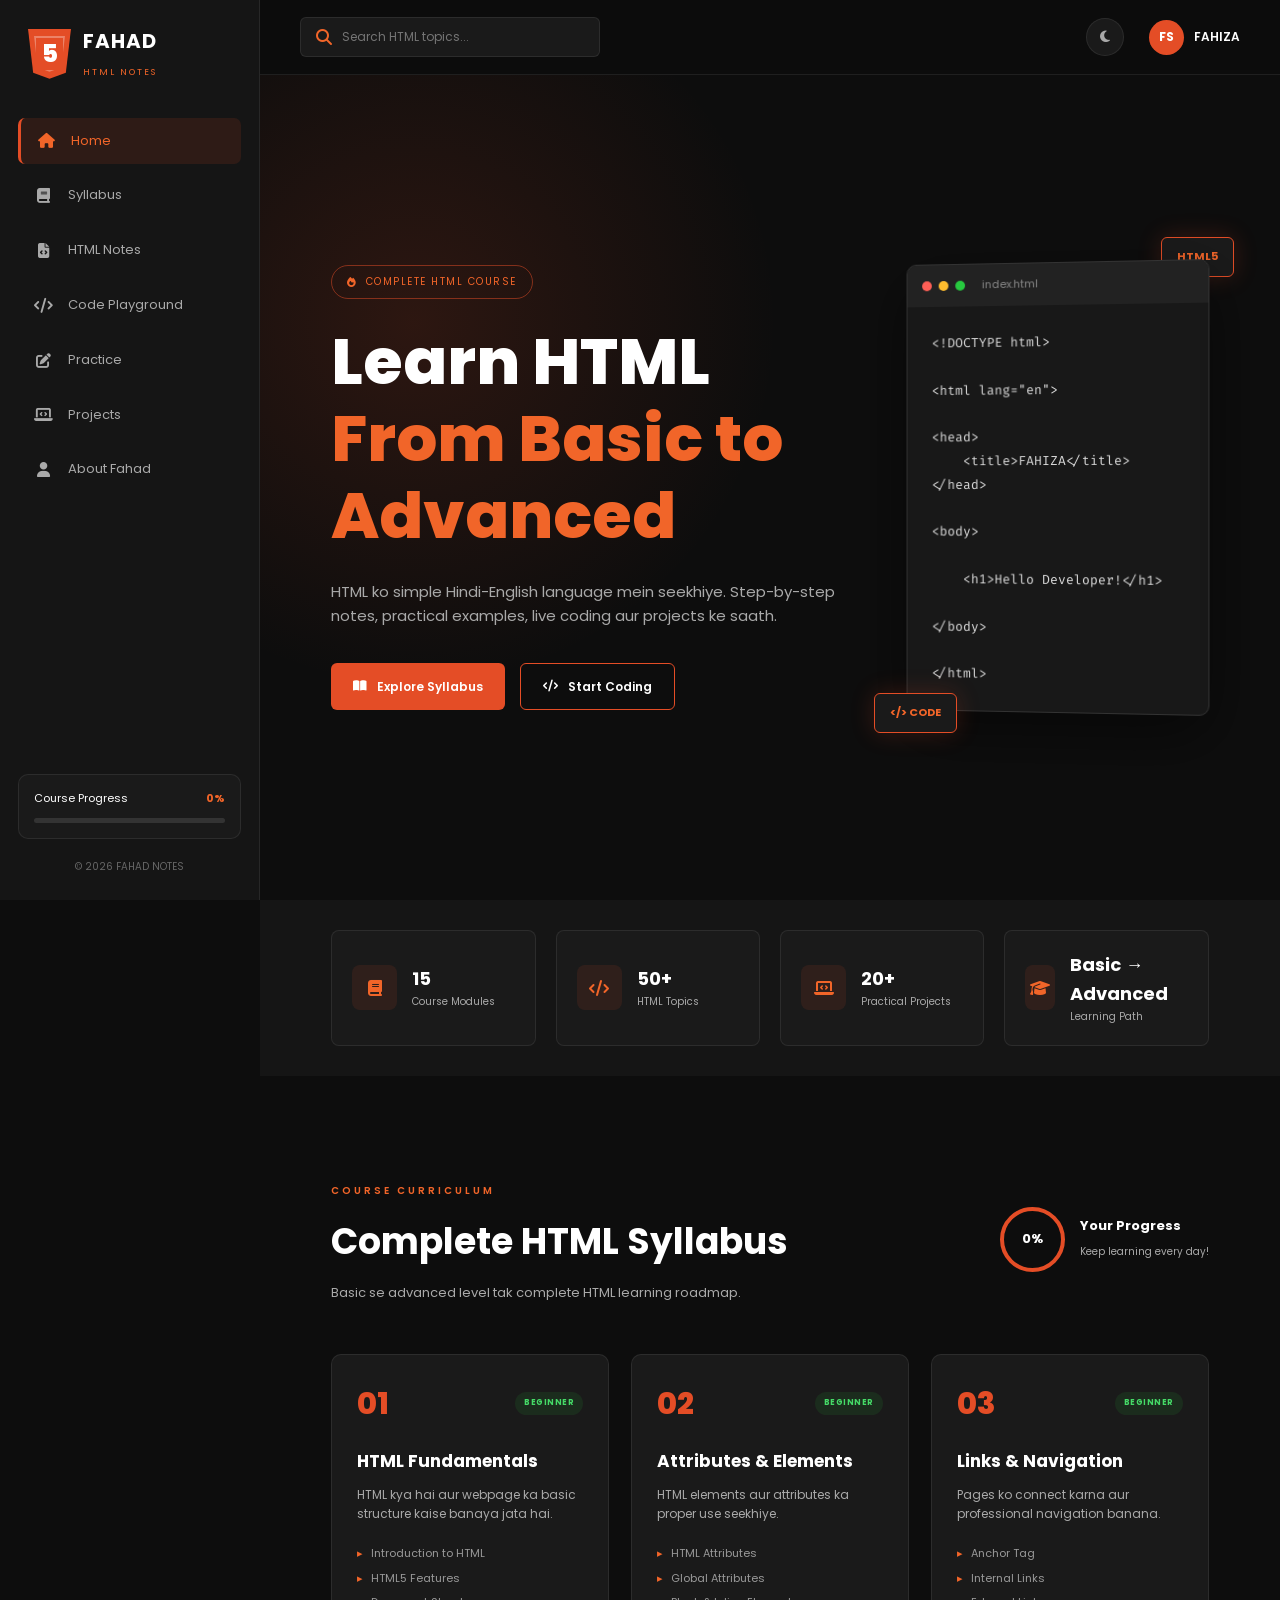
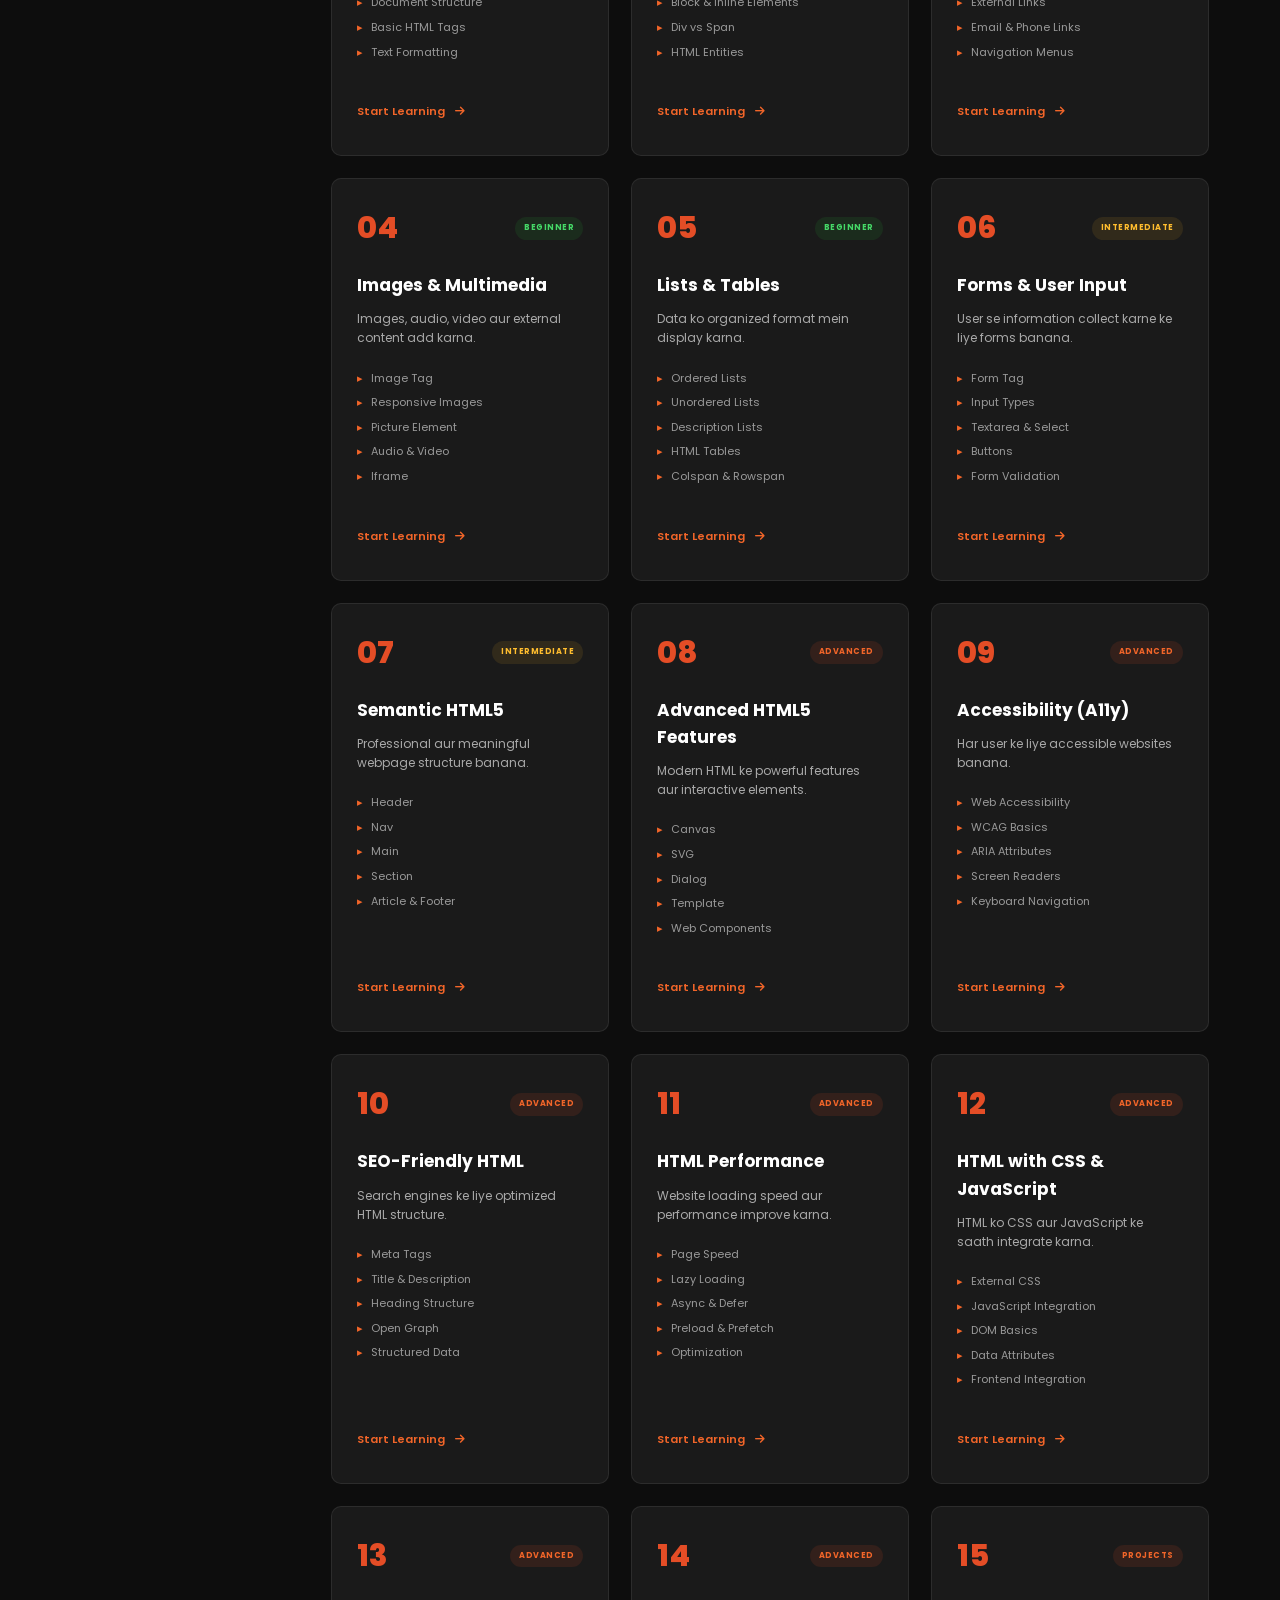
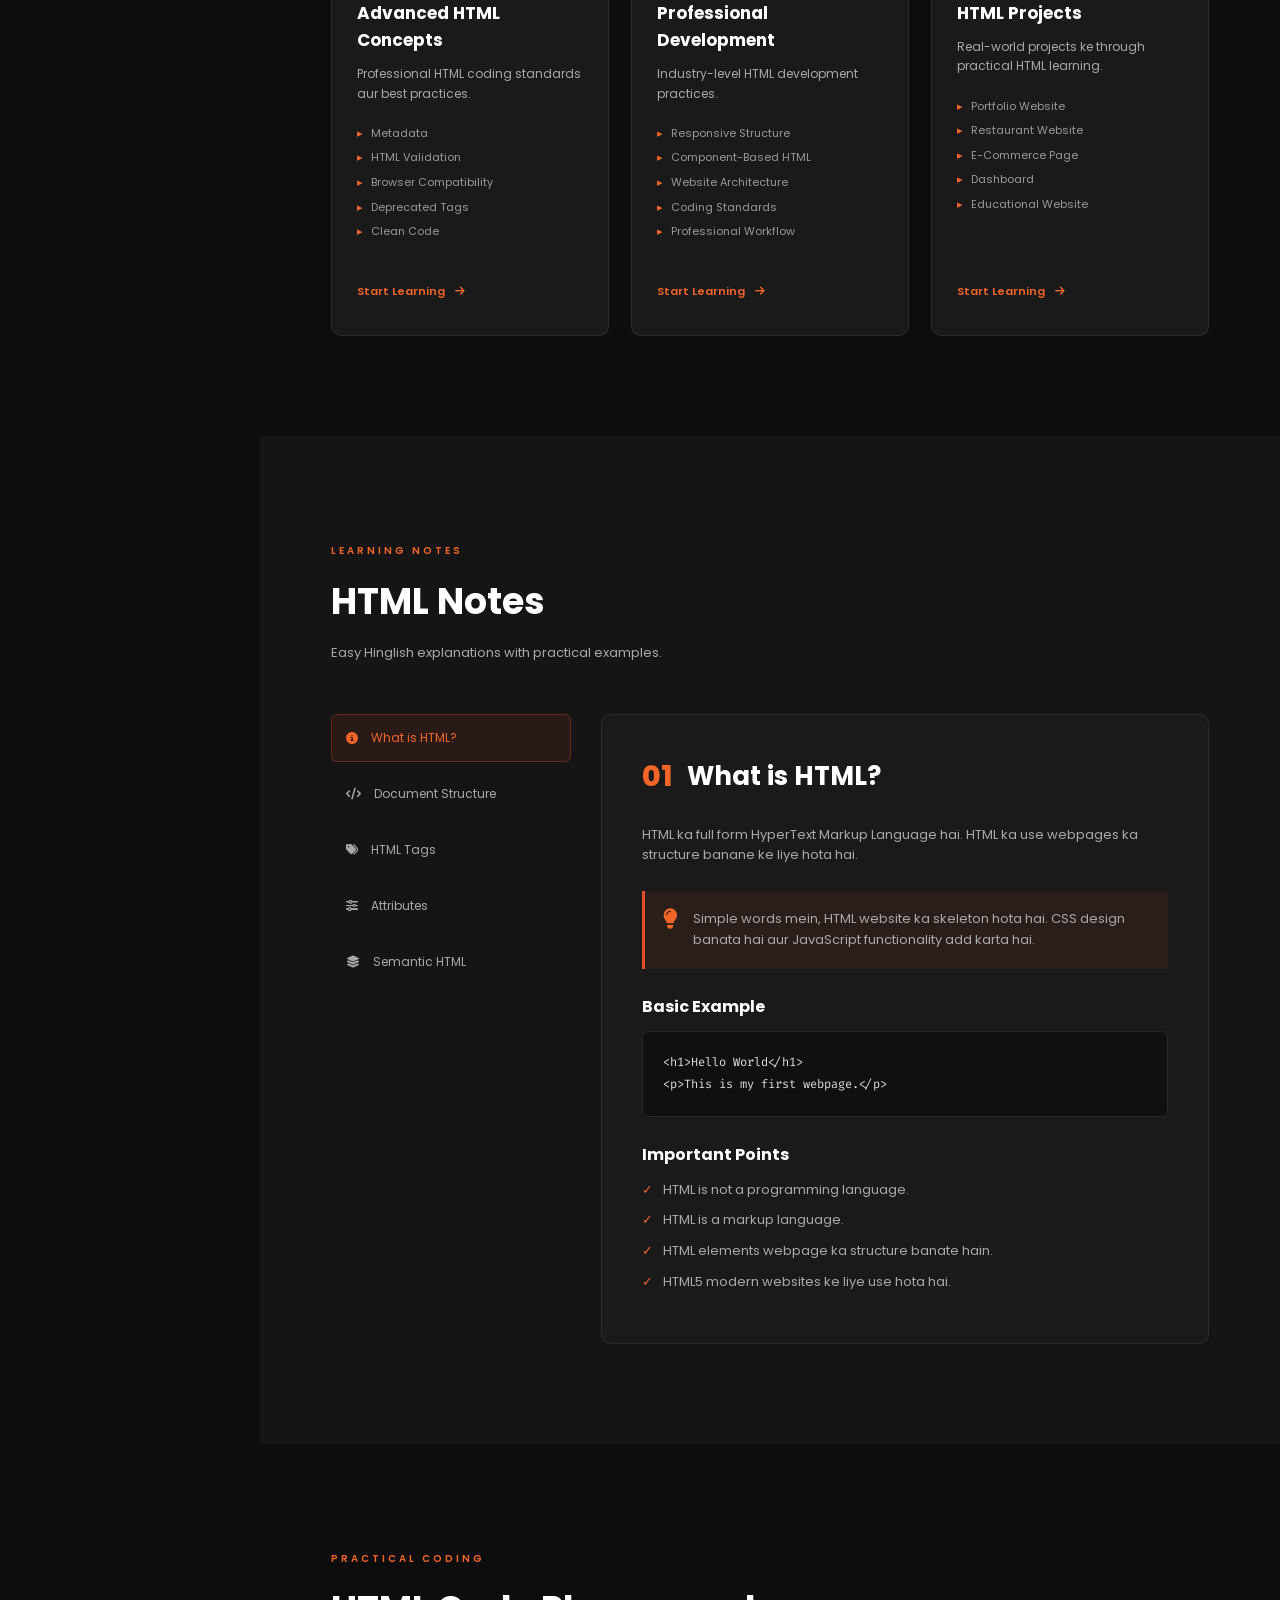
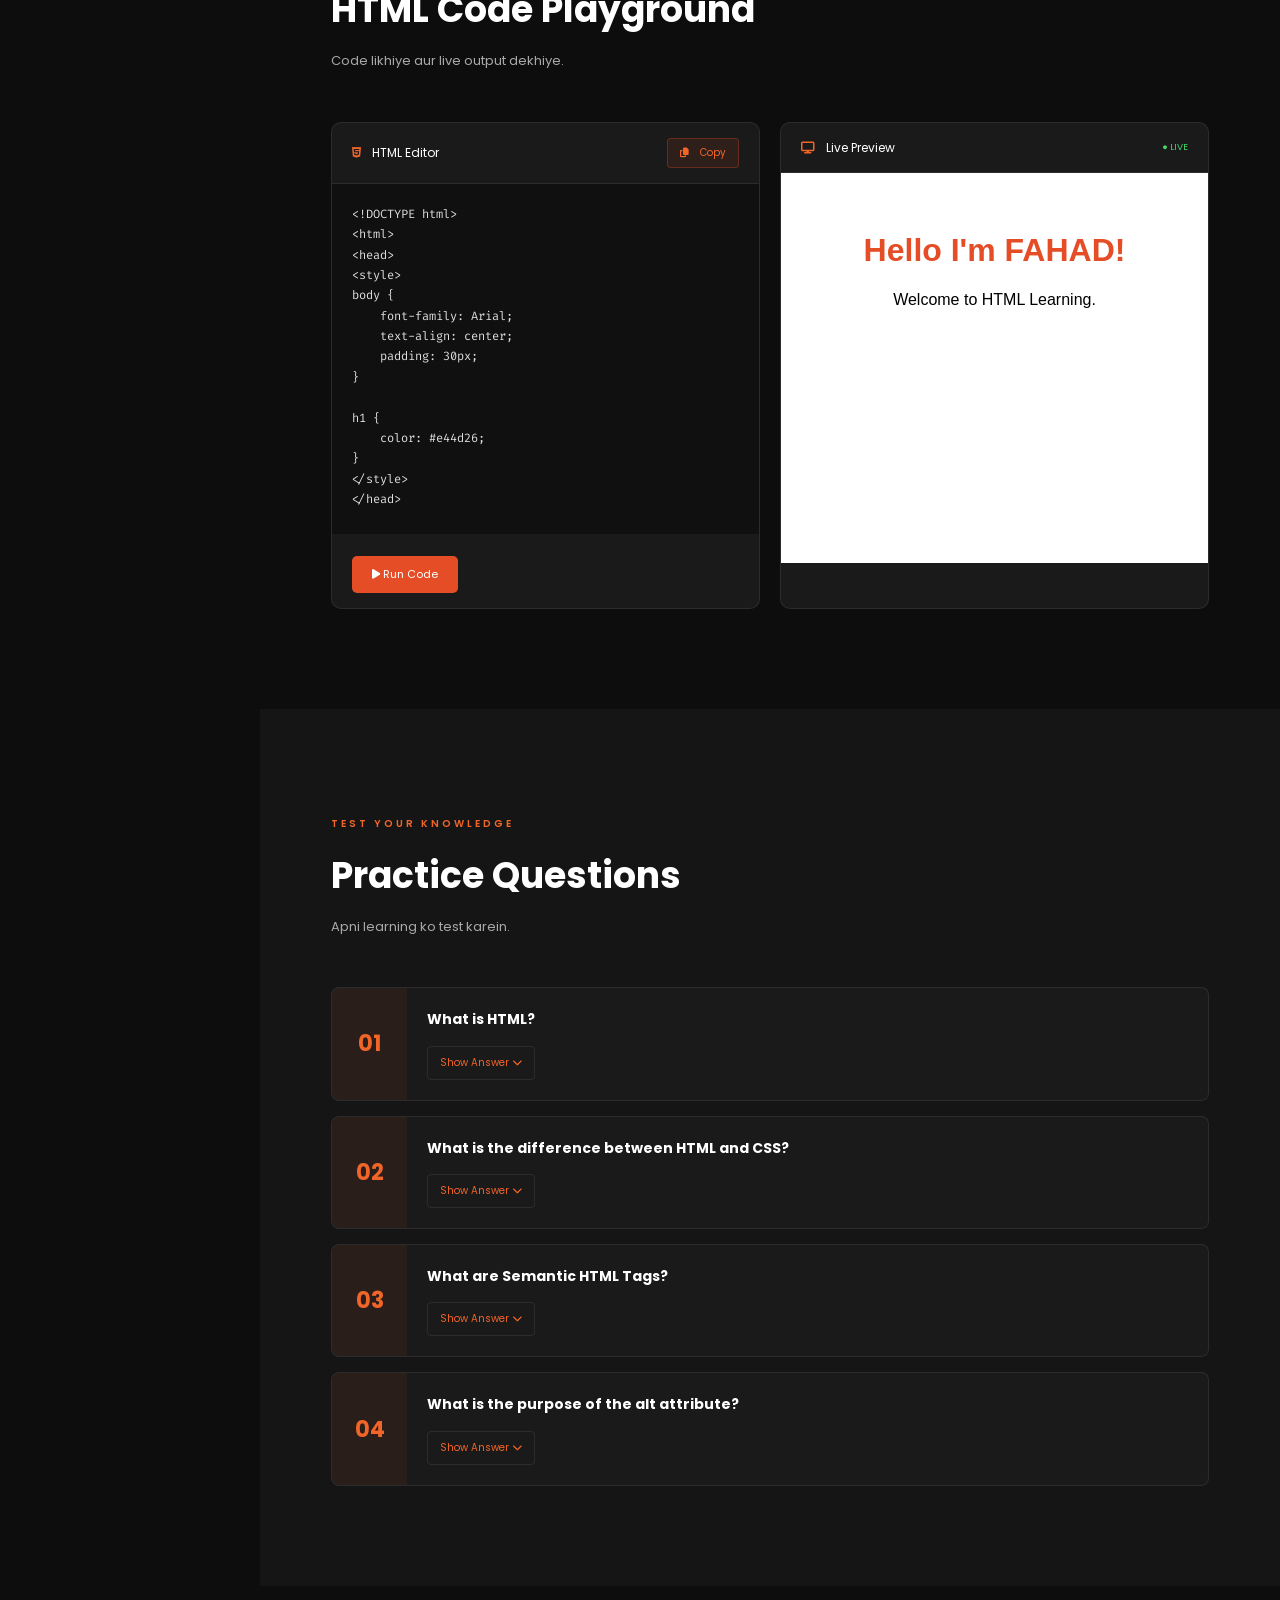
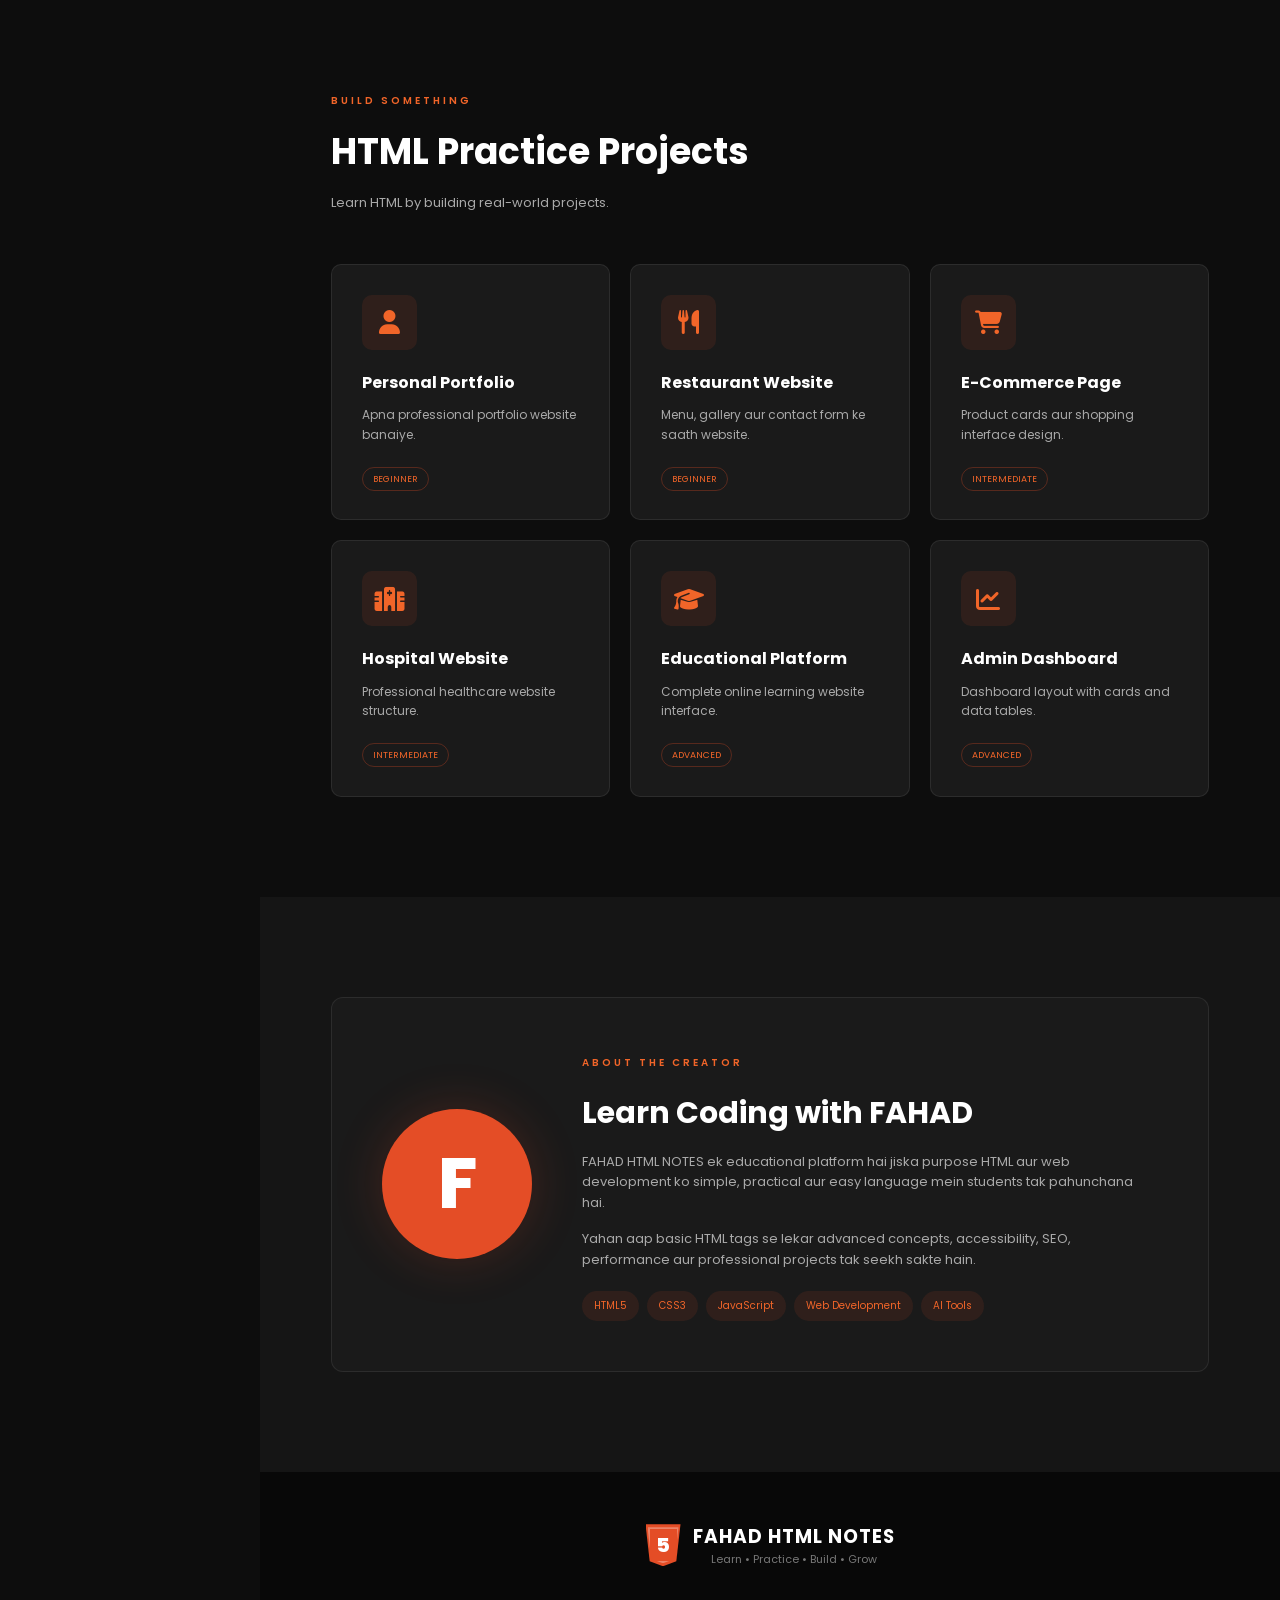
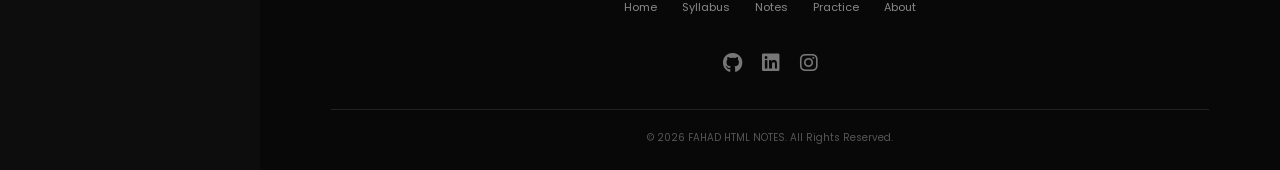
==== commit 10a4bf4a: "Update index.html" ====
--- a/HTML Note/index.html
+++ b/HTML Note/index.html
@@ -129,8 +129,8 @@
         </button>
 
         <div class="profile-mini">
-            <div class="profile-avatar">F</div>
-            <span>FAHAD</span>
+            <div class="profile-avatar">FS</div>
+            <span>FAHIZA</span>
         </div>
 
     </div>
@@ -199,7 +199,7 @@
 &lt;html lang="en"&gt;
 
 &lt;head&gt;
-    &lt;title&gt;FAHAD HTML&lt;/title&gt;
+    &lt;title&gt;FAHIZA&lt;/title&gt;
 &lt;/head&gt;
 
 &lt;body&gt;
@@ -1421,4 +1421,4 @@
 <script src="script.js"></script>
 
 </body>
-</html>+</html>
